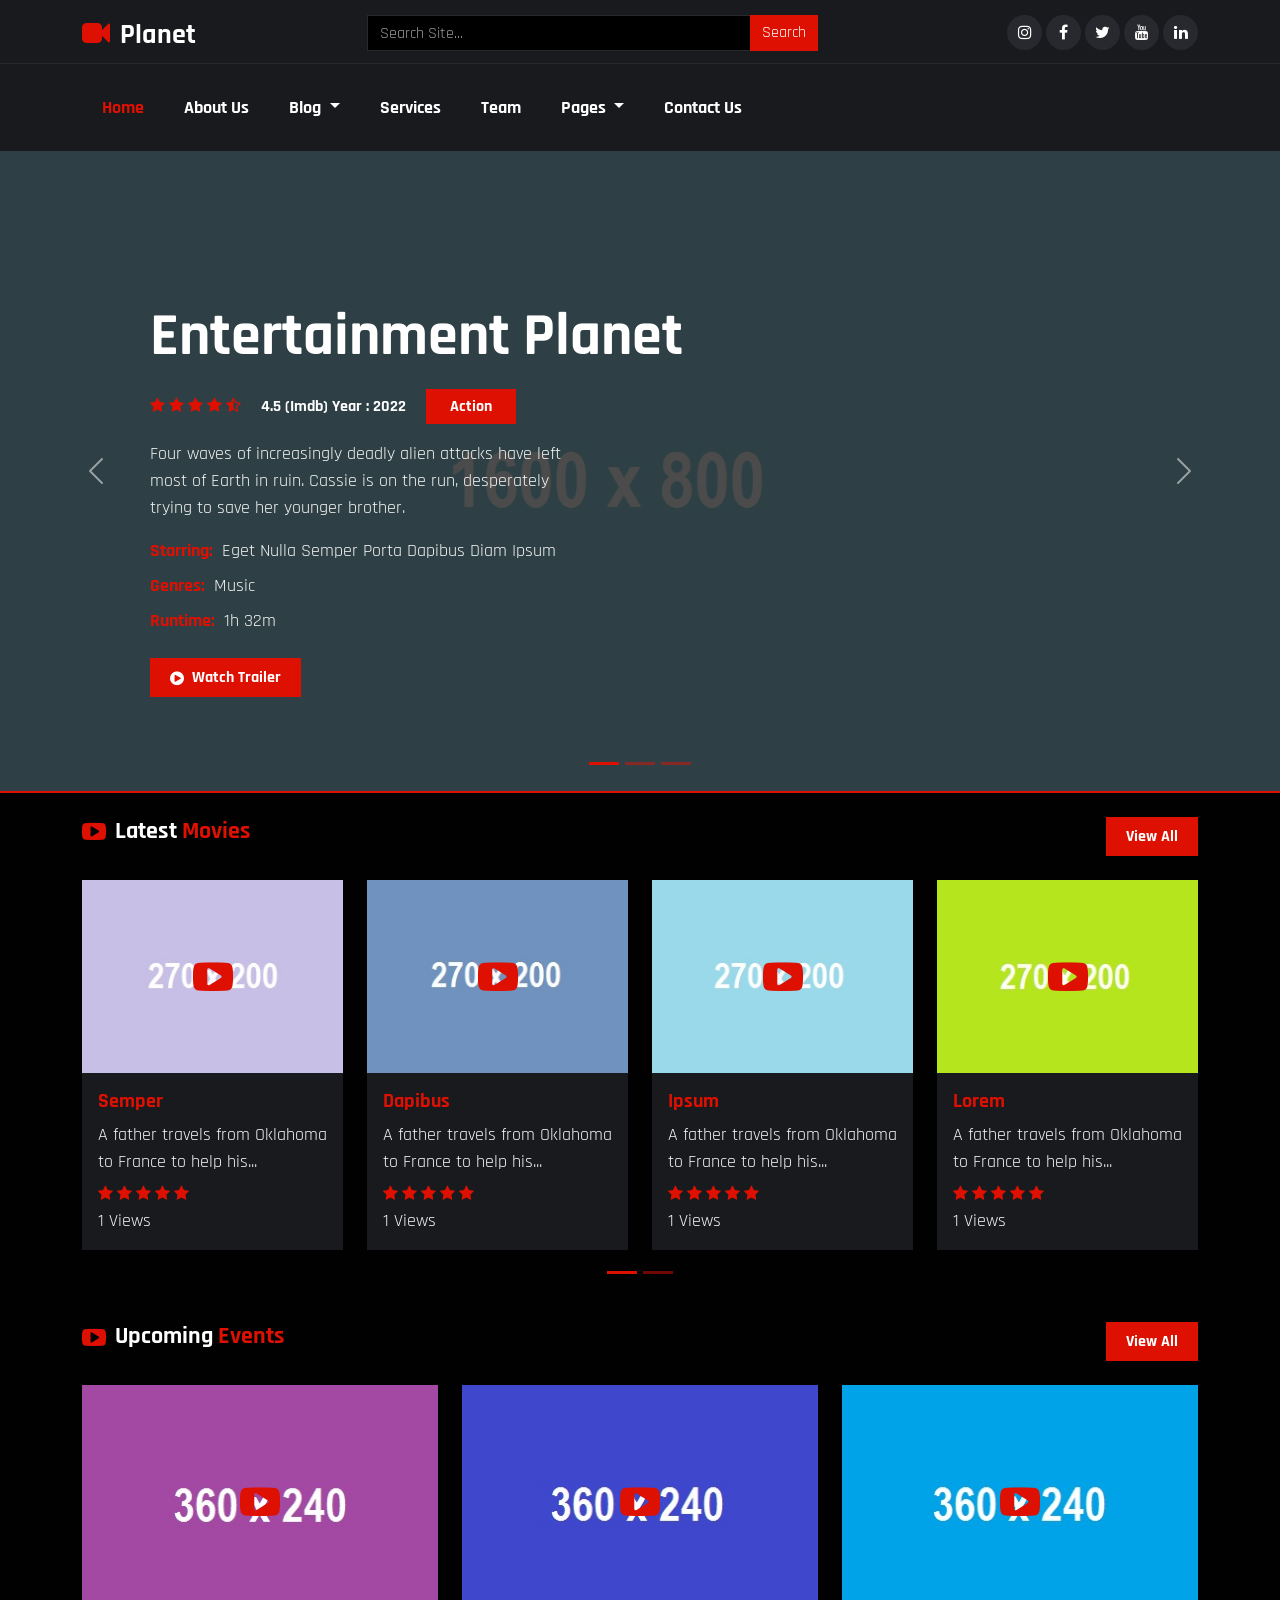
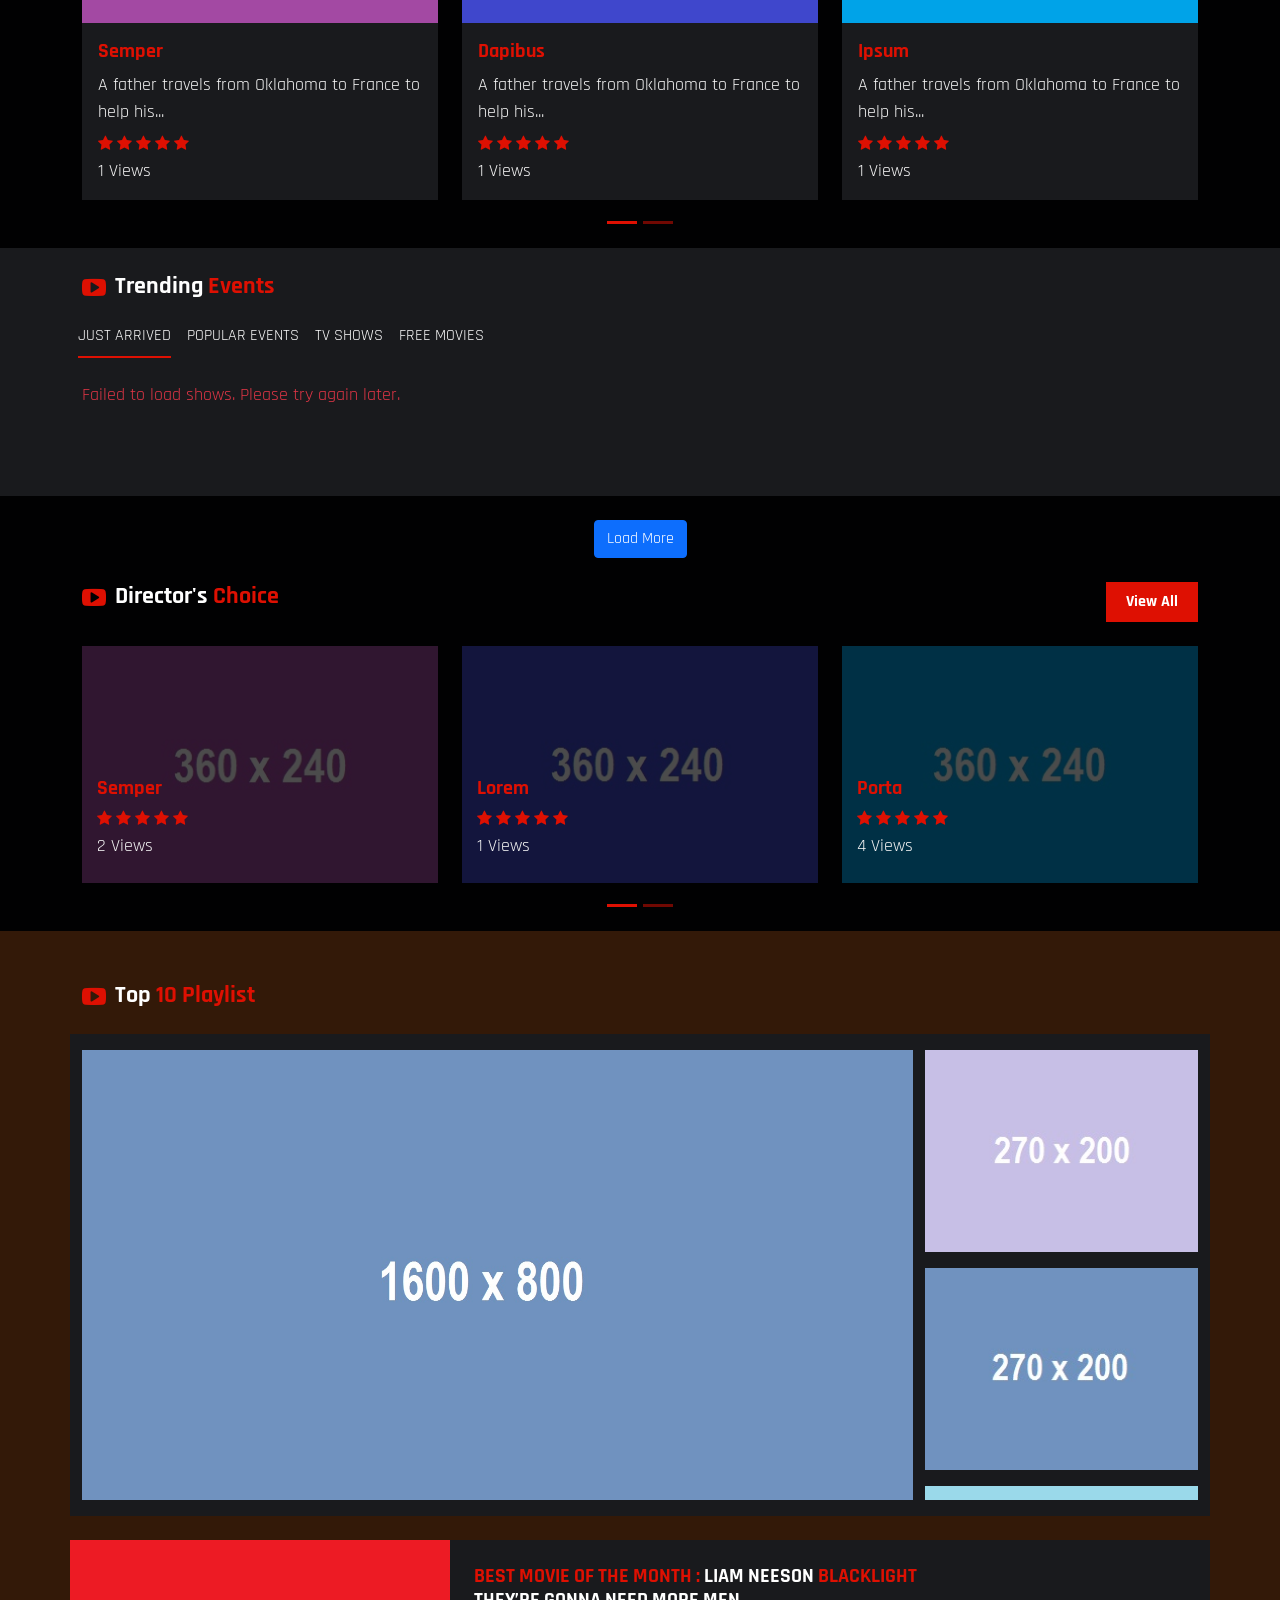
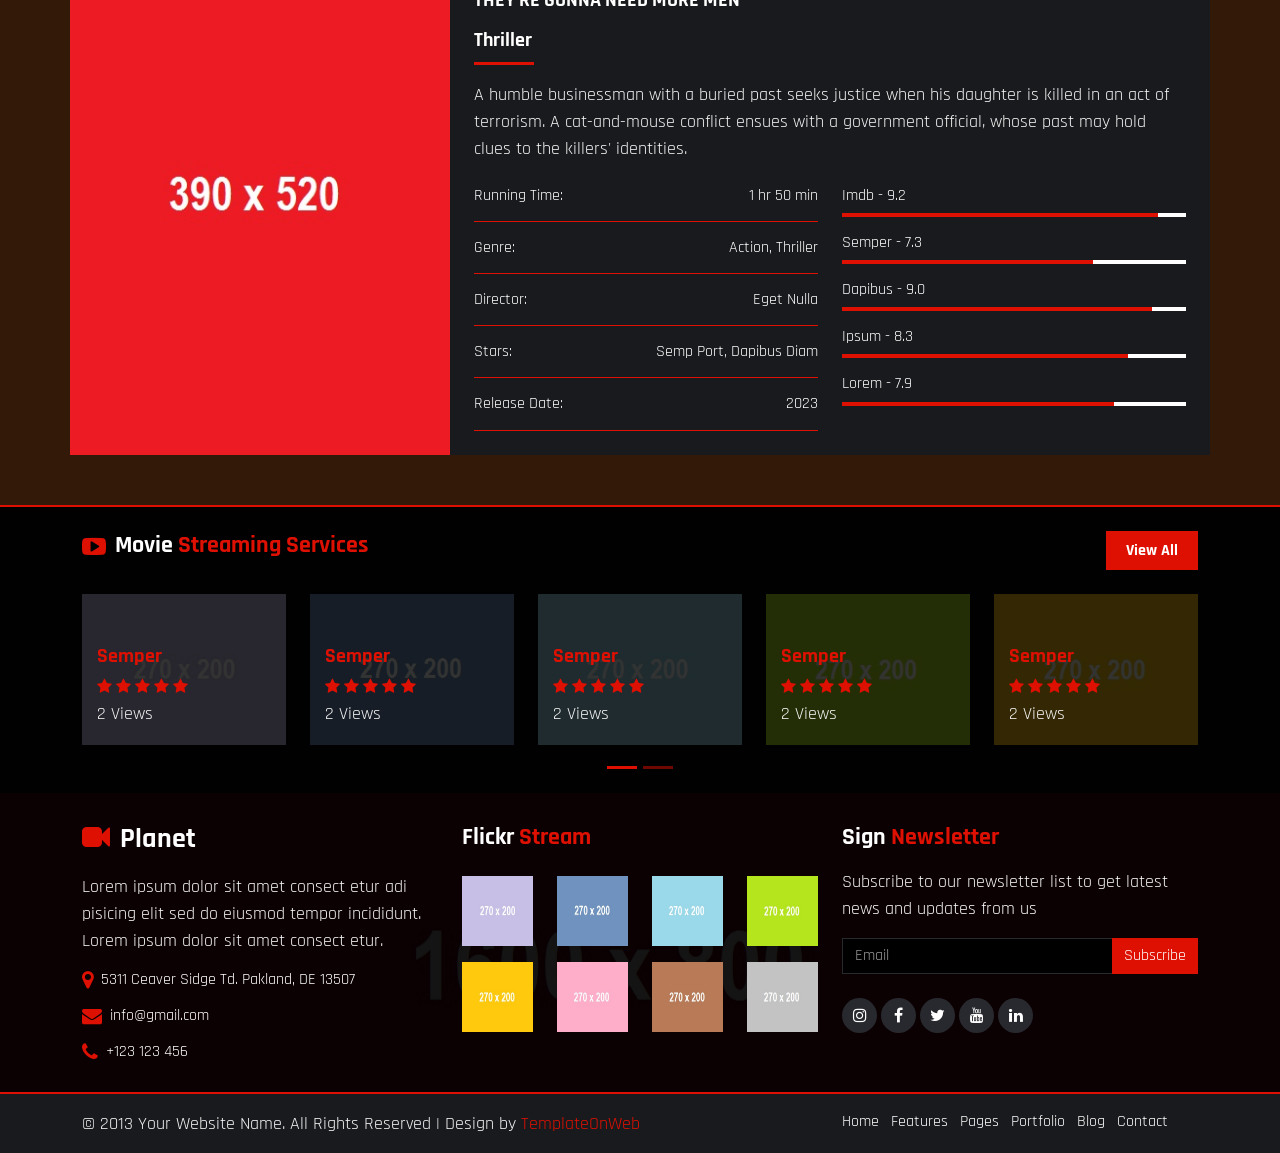
==== index.html @ 2b5faf91 "'Api'" ====
<!DOCTYPE html>
<html lang="en">
<head>
	<meta charset="utf-8">
	<meta http-equiv="X-UA-Compatible" content="IE=edge">
	<meta name="viewport" content="width=device-width, initial-scale=1">
	<title>Planet</title>
	<link href="css/bootstrap.min.css" rel="stylesheet" >
	<link href="css/font-awesome.min.css" rel="stylesheet" >
	<link href="css/global.css" rel="stylesheet">
	<link href="css/index.css" rel="stylesheet">
	<link href="https://fonts.googleapis.com/css2?family=Rajdhani&display=swap" rel="stylesheet">
	<script src="js/bootstrap.bundle.min.js"></script>

</head>
<body>

<section id="top">
<div class="container">
 <div class="row top_1">
  <div class="col-md-3">
   <div class="top_1l pt-1">
    <h3 class="mb-0"><a class="text-white" href="index.html"><i class="fa fa-video-camera col_red me-1"></i> Planet</a></h3>
   </div>
  </div>
  <div class="col-md-5">
   <div class="top_1m">
    <div class="input-group">
				<input type="text" class="form-control bg-black" placeholder="Search Site...">
				<span class="input-group-btn">
					<button class="btn btn text-white bg_red rounded-0 border-0" type="button">
						 Search</button>
				</span>
		</div>
   </div>
  </div>
  <div class="col-md-4">
   <div class="top_1r text-end">
     <ul class="social-network social-circle mb-0">
			<li><a href="#" class="icoRss" title="Rss"><i class="fa fa-instagram"></i></a></li>
			<li><a href="#" class="icoFacebook" title="Facebook"><i class="fa fa-facebook"></i></a></li>
			<li><a href="#" class="icoTwitter" title="Twitter"><i class="fa fa-twitter"></i></a></li>
			<li><a href="#" class="icoGoogle" title="Google +"><i class="fa fa-youtube"></i></a></li>
			<li><a href="#" class="icoLinkedin" title="Linkedin"><i class="fa fa-linkedin"></i></a></li>
		</ul>
   </div>
  </div>
 </div>
</div>
</section>

<section id="header">
<nav class="navbar navbar-expand-md navbar-light" id="navbar_sticky">
  <div class="container">
    <a class="navbar-brand text-white fw-bold" href="index.html"><i class="fa fa-video-camera col_red me-1"></i> Planet</a>
    <button class="navbar-toggler" type="button" data-bs-toggle="collapse" data-bs-target="#navbarSupportedContent" aria-controls="navbarSupportedContent" aria-expanded="false" aria-label="Toggle navigation">
      <span class="navbar-toggler-icon"></span>
    </button>
    <div class="collapse navbar-collapse" id="navbarSupportedContent">
      <ul class="navbar-nav mb-0">
        <li class="nav-item">
          <a class="nav-link active" aria-current="page" href="index.html">Home</a>
        </li>
		<li class="nav-item">
          <a class="nav-link" href="about.html">About Us</a>
        </li>
        <li class="nav-item dropdown">
          <a class="nav-link dropdown-toggle" href="#" id="navbarDropdown" role="button" data-bs-toggle="dropdown" aria-expanded="false">
            Blog
          </a>
          <ul class="dropdown-menu drop_1" aria-labelledby="navbarDropdown">
            <li><a class="dropdown-item" href="blog.html">Blog</a></li>
            <li><a class="dropdown-item border-0" href="blog_detail.html">Blog Detail</a></li>
          </ul>
        </li>
		<li class="nav-item">
          <a class="nav-link" href="services.html">Services</a>
        </li>
		<li class="nav-item">
          <a class="nav-link" href="team.html">Team</a>
        </li>
		<li class="nav-item dropdown">
          <a class="nav-link dropdown-toggle" href="#" id="navbarDropdown" role="button" data-bs-toggle="dropdown" aria-expanded="false">
            Pages
          </a>
          <ul class="dropdown-menu drop_1" aria-labelledby="navbarDropdown">
            <li><a class="dropdown-item" href="about.html">About Us</a></li>
            <li><a class="dropdown-item" href="services.html">Services</a></li>
			<li><a class="dropdown-item" href="team.html">Team</a></li>
            <li><a class="dropdown-item border-0" href="contact.html">Contact</a></li>
          </ul>
        </li>
		
		<li class="nav-item">
          <a class="nav-link" href="contact.html">Contact Us</a>
        </li>
      </ul>
    </div>
  </div>
</nav>
</section>

<section id="center" class="center_home">
 <div id="carouselExampleCaptions" class="carousel slide" data-bs-ride="carousel">
  <div class="carousel-indicators">
    <button type="button" data-bs-target="#carouselExampleCaptions" data-bs-slide-to="0" class="active" aria-label="Slide 1"></button>
    <button type="button" data-bs-target="#carouselExampleCaptions" data-bs-slide-to="1" aria-label="Slide 2" class="" aria-current="true"></button>
    <button type="button" data-bs-target="#carouselExampleCaptions" data-bs-slide-to="2" aria-label="Slide 3"></button>
  </div>
  <div class="carousel-inner">
    <div class="carousel-item active">
      <img src="img/1.jpg" class="d-block w-100" alt="...">
      <div class="carousel-caption d-md-block">
       <h1 class="font_60"> Entertainment Planet</h1>
	   <h6 class="mt-3">
	    <span class="col_red me-3">
		 <i class="fa fa-star"></i>
		 <i class="fa fa-star"></i>
		 <i class="fa fa-star"></i>
		 <i class="fa fa-star"></i>
		 <i class="fa fa-star-half-o"></i>
		</span>
		 4.5 (Imdb)      Year : 2022
		 <a class="bg_red p-2 pe-4 ps-4 ms-3 text-white d-inline-block" href="#">Action</a>
	   </h6>
	   <p class="mt-3">Four waves of increasingly deadly alien attacks have left most of Earth in ruin. Cassie is on the run, desperately trying to save her younger brother.</p>
	   <p class="mb-2"><span class="col_red me-1 fw-bold">Starring:</span> Eget Nulla Semper Porta Dapibus Diam Ipsum</p>
	   <p class="mb-2"><span class="col_red me-1 fw-bold">Genres:</span> Music</p>
	   <p><span class="col_red me-1 fw-bold">Runtime:</span> 1h 32m</p>	
	   <h6 class="mt-4"><a class="button" href="#"><i class="fa fa-play-circle align-middle me-1"></i> Watch Trailer</a></h6>
      </div>
    </div>
    <div class="carousel-item">
      <img src="img/2.jpg" class="d-block w-100" alt="...">
      <div class="carousel-caption d-md-block">
       <h1 class="font_60"> Lorem Semper Nulla</h1>
	   <h6 class="mt-3">
	    <span class="col_red me-3">
		 <i class="fa fa-star"></i>
		 <i class="fa fa-star"></i>
		 <i class="fa fa-star"></i>
		 <i class="fa fa-star"></i>
		 <i class="fa fa-star-half-o"></i>
		</span>
		 4.5 (Imdb)      Year : 2022
		 <a class="bg_red p-2 pe-4 ps-4 ms-3 text-white d-inline-block" href="#">Action</a>
	   </h6>
	   <p class="mt-3">Four waves of increasingly deadly alien attacks have left most of Earth in ruin. Cassie is on the run, desperately trying to save her younger brother.</p>
	   <p class="mb-2"><span class="col_red me-1 fw-bold">Starring:</span> Eget Nulla Semper Porta Dapibus Diam Ipsum</p>
	   <p class="mb-2"><span class="col_red me-1 fw-bold">Genres:</span> Music</p>
	   <p><span class="col_red me-1 fw-bold">Runtime:</span> 1h 32m</p>	
	   <h6 class="mt-4"><a class="button" href="#"><i class="fa fa-play-circle align-middle me-1"></i> Watch Trailer</a></h6>
      </div>
    </div>
    <div class="carousel-item">
      <img src="img/3.jpg" class="d-block w-100" alt="...">
      <div class="carousel-caption d-md-block">
       <h1 class="font_60"> Eget Diam Ipsum</h1>
	   <h6 class="mt-3">
	    <span class="col_red me-3">
		 <i class="fa fa-star"></i>
		 <i class="fa fa-star"></i>
		 <i class="fa fa-star"></i>
		 <i class="fa fa-star"></i>
		 <i class="fa fa-star-half-o"></i>
		</span>
		 4.5 (Imdb)      Year : 2022
		 <a class="bg_red p-2 pe-4 ps-4 ms-3 text-white d-inline-block" href="#">Action</a>
	   </h6>
	   <p class="mt-3">Four waves of increasingly deadly alien attacks have left most of Earth in ruin. Cassie is on the run, desperately trying to save her younger brother.</p>
	   <p class="mb-2"><span class="col_red me-1 fw-bold">Starring:</span> Eget Nulla Semper Porta Dapibus Diam Ipsum</p>
	   <p class="mb-2"><span class="col_red me-1 fw-bold">Genres:</span> Music</p>
	   <p><span class="col_red me-1 fw-bold">Runtime:</span> 1h 32m</p>	
	   <h6 class="mt-4 mb-0"><a class="button" href="#"><i class="fa fa-play-circle align-middle me-1"></i> Watch Trailer</a></h6>
      </div>
    </div>
  </div>
  <button class="carousel-control-prev" type="button" data-bs-target="#carouselExampleCaptions" data-bs-slide="prev">
    <span class="carousel-control-prev-icon" aria-hidden="true"></span>
    <span class="visually-hidden">Previous</span>
  </button>
  <button class="carousel-control-next" type="button" data-bs-target="#carouselExampleCaptions" data-bs-slide="next">
    <span class="carousel-control-next-icon" aria-hidden="true"></span>
    <span class="visually-hidden">Next</span>
  </button>
</div>
</section>

<section id="trend" class="pt-4 pb-5">
<div class="container">
 <div class="row trend_1">
  <div class="col-md-6 col-6">
   <div class="trend_1l">
    <h4 class="mb-0"><i class="fa fa-youtube-play align-middle col_red me-1"></i> Latest <span class="col_red">Movies</span></h4>
   </div>
  </div>
  <div class="col-md-6 col-6">
   <div class="trend_1r text-end">
     <h6 class="mb-0"><a class="button" href="#"> View All</a></h6>
   </div>
  </div>
 </div>
 <div class="row trend_2 mt-4">
   <div id="carouselExampleCaptions1" class="carousel slide" data-bs-ride="carousel">
  <div class="carousel-indicators">
    <button type="button" data-bs-target="#carouselExampleCaptions1" data-bs-slide-to="0" class="active" aria-label="Slide 1"></button>
    <button type="button" data-bs-target="#carouselExampleCaptions1" data-bs-slide-to="1" aria-label="Slide 2" class="" aria-current="true"></button>
  </div>
  <div class="carousel-inner">
    <div class="carousel-item active">
      <div class="trend_2i row">
	    <div class="col-md-3 col-6">
		  <div class="trend_2im clearfix position-relative">
		   <div class="trend_2im1 clearfix">
		     <div class="grid">
		  <figure class="effect-jazz mb-0">
			<a href="#"><img src="img/4.jpg" class="w-100" alt="img25"></a>
		  </figure>
	  </div>
		   </div>
		   <div class="trend_2im2 clearfix text-center position-absolute w-100 top-0">
		     <span class="fs-1"><a class="col_red" href="#"><i class="fa fa-youtube-play"></i></a></span>
		   </div>
		  </div>
		  <div class="trend_2ilast bg_grey p-3 clearfix">
		    <h5><a class="col_red" href="#">Semper</a></h5>
			<p class="mb-2">A father travels from Oklahoma to France to help his...</p>
			<span class="col_red">
		 <i class="fa fa-star"></i>
		 <i class="fa fa-star"></i>
		 <i class="fa fa-star"></i>
		 <i class="fa fa-star"></i>
		 <i class="fa fa-star"></i>
		</span>
		<p class="mb-0">1 Views</p>
		  </div>  
		</div>
		<div class="col-md-3 col-6">
		  <div class="trend_2im clearfix position-relative">
		   <div class="trend_2im1 clearfix">
		     <div class="grid">
		  <figure class="effect-jazz mb-0">
			<a href="#"><img src="img/5.jpg" class="w-100" alt="img25"></a>
		  </figure>
	  </div>
		   </div>
		   <div class="trend_2im2 clearfix text-center position-absolute w-100 top-0">
		     <span class="fs-1"><a class="col_red" href="#"><i class="fa fa-youtube-play"></i></a></span>
		   </div>
		  </div>
		  <div class="trend_2ilast bg_grey p-3 clearfix">
		    <h5><a class="col_red" href="#">Dapibus</a></h5>
			<p class="mb-2">A father travels from Oklahoma to France to help his...</p>
			<span class="col_red">
		 <i class="fa fa-star"></i>
		 <i class="fa fa-star"></i>
		 <i class="fa fa-star"></i>
		 <i class="fa fa-star"></i>
		 <i class="fa fa-star"></i>
		</span>
		<p class="mb-0">1 Views</p>
		  </div>  
		</div>
		<div class="col-md-3 col-6">
		  <div class="trend_2im clearfix position-relative">
		   <div class="trend_2im1 clearfix">
		     <div class="grid">
		  <figure class="effect-jazz mb-0">
			<a href="#"><img src="img/6.jpg" class="w-100" alt="img25"></a>
		  </figure>
	  </div>
		   </div>
		   <div class="trend_2im2 clearfix text-center position-absolute w-100 top-0">
		     <span class="fs-1"><a class="col_red" href="#"><i class="fa fa-youtube-play"></i></a></span>
		   </div>
		  </div>
		  <div class="trend_2ilast bg_grey p-3 clearfix">
		    <h5><a class="col_red" href="#">Ipsum</a></h5>
			<p class="mb-2">A father travels from Oklahoma to France to help his...</p>
			<span class="col_red">
		 <i class="fa fa-star"></i>
		 <i class="fa fa-star"></i>
		 <i class="fa fa-star"></i>
		 <i class="fa fa-star"></i>
		 <i class="fa fa-star"></i>
		</span>
		<p class="mb-0">1 Views</p>
		  </div>  
		</div>
		<div class="col-md-3 col-6">
		  <div class="trend_2im clearfix position-relative">
		   <div class="trend_2im1 clearfix">
		     <div class="grid">
		  <figure class="effect-jazz mb-0">
			<a href="#"><img src="img/7.jpg" class="w-100" alt="img25"></a>
		  </figure>
	  </div>
		   </div>
		   <div class="trend_2im2 clearfix text-center position-absolute w-100 top-0">
		     <span class="fs-1"><a class="col_red" href="#"><i class="fa fa-youtube-play"></i></a></span>
		   </div>
		  </div>
		  <div class="trend_2ilast bg_grey p-3 clearfix">
		    <h5><a class="col_red" href="#">Lorem</a></h5>
			<p class="mb-2">A father travels from Oklahoma to France to help his...</p>
			<span class="col_red">
		 <i class="fa fa-star"></i>
		 <i class="fa fa-star"></i>
		 <i class="fa fa-star"></i>
		 <i class="fa fa-star"></i>
		 <i class="fa fa-star"></i>
		</span>
		<p class="mb-0">1 Views</p>
		  </div>  
		</div>
	  </div>
    </div>
    <div class="carousel-item">
      <div class="trend_2i row">
	    <div class="col-md-3 col-6">
		  <div class="trend_2im clearfix position-relative">
		   <div class="trend_2im1 clearfix">
		     <div class="grid">
		  <figure class="effect-jazz mb-0">
			<a href="#"><img src="img/8.jpg" class="w-100" alt="img25"></a>
		  </figure>
	  </div>
		   </div>
		   <div class="trend_2im2 clearfix text-center position-absolute w-100 top-0">
		     <span class="fs-1"><a class="col_red" href="#"><i class="fa fa-youtube-play"></i></a></span>
		   </div>
		  </div>
		  <div class="trend_2ilast bg_grey p-3 clearfix">
		    <h5><a class="col_red" href="#">Semper</a></h5>
			<p class="mb-2">A father travels from Oklahoma to France to help his...</p>
			<span class="col_red">
		 <i class="fa fa-star"></i>
		 <i class="fa fa-star"></i>
		 <i class="fa fa-star"></i>
		 <i class="fa fa-star"></i>
		 <i class="fa fa-star"></i>
		</span>
		<p class="mb-0">1 Views</p>
		  </div>  
		</div>
		<div class="col-md-3 col-6">
		  <div class="trend_2im clearfix position-relative">
		   <div class="trend_2im1 clearfix">
		     <div class="grid">
		  <figure class="effect-jazz mb-0">
			<a href="#"><img src="img/9.jpg" class="w-100" alt="img25"></a>
		  </figure>
	  </div>
		   </div>
		   <div class="trend_2im2 clearfix text-center position-absolute w-100 top-0">
		     <span class="fs-1"><a class="col_red" href="#"><i class="fa fa-youtube-play"></i></a></span>
		   </div>
		  </div>
		  <div class="trend_2ilast bg_grey p-3 clearfix">
		    <h5><a class="col_red" href="#">Dapibus</a></h5>
			<p class="mb-2">A father travels from Oklahoma to France to help his...</p>
			<span class="col_red">
		 <i class="fa fa-star"></i>
		 <i class="fa fa-star"></i>
		 <i class="fa fa-star"></i>
		 <i class="fa fa-star"></i>
		 <i class="fa fa-star"></i>
		</span>
		<p class="mb-0">1 Views</p>
		  </div>  
		</div>
		<div class="col-md-3 col-6">
		  <div class="trend_2im clearfix position-relative">
		   <div class="trend_2im1 clearfix">
		     <div class="grid">
		  <figure class="effect-jazz mb-0">
			<a href="#"><img src="img/10.jpg" class="w-100" alt="img25"></a>
		  </figure>
	  </div>
		   </div>
		   <div class="trend_2im2 clearfix text-center position-absolute w-100 top-0">
		     <span class="fs-1"><a class="col_red" href="#"><i class="fa fa-youtube-play"></i></a></span>
		   </div>
		  </div>
		  <div class="trend_2ilast bg_grey p-3 clearfix">
		    <h5><a class="col_red" href="#">Ipsum</a></h5>
			<p class="mb-2">A father travels from Oklahoma to France to help his...</p>
			<span class="col_red">
		 <i class="fa fa-star"></i>
		 <i class="fa fa-star"></i>
		 <i class="fa fa-star"></i>
		 <i class="fa fa-star"></i>
		 <i class="fa fa-star"></i>
		</span>
		<p class="mb-0">1 Views</p>
		  </div>  
		</div>
		<div class="col-md-3 col-6">
		  <div class="trend_2im clearfix position-relative">
		   <div class="trend_2im1 clearfix">
		     <div class="grid">
		  <figure class="effect-jazz mb-0">
			<a href="#"><img src="img/11.jpg" class="w-100" alt="img25"></a>
		  </figure>
	  </div>
		   </div>
		   <div class="trend_2im2 clearfix text-center position-absolute w-100 top-0">
		     <span class="fs-1"><a class="col_red" href="#"><i class="fa fa-youtube-play"></i></a></span>
		   </div>
		  </div>
		  <div class="trend_2ilast bg_grey p-3 clearfix">
		    <h5><a class="col_red" href="#">Lorem</a></h5>
			<p class="mb-2">A father travels from Oklahoma to France to help his...</p>
			<span class="col_red">
		 <i class="fa fa-star"></i>
		 <i class="fa fa-star"></i>
		 <i class="fa fa-star"></i>
		 <i class="fa fa-star"></i>
		 <i class="fa fa-star"></i>
		</span>
		<p class="mb-0">1 Views</p>
		  </div>  
		</div>
	  </div>
    </div>
    
  </div>

</div>
 </div>
</div>
</section>

<section id="upcome" class="pt-4 pb-5">
<div class="container">
 <div class="row trend_1">
  <div class="col-md-6 col-6">
   <div class="trend_1l">
    <h4 class="mb-0"><i class="fa fa-youtube-play align-middle col_red me-1"></i> Upcoming <span class="col_red">Events</span></h4>
   </div>
  </div>
  <div class="col-md-6 col-6">
   <div class="trend_1r text-end">
     <h6 class="mb-0"><a class="button" href="#"> View All</a></h6>
   </div>
  </div>
 </div>
 <div class="row trend_2 mt-4">
   <div id="carouselExampleCaptions2" class="carousel slide" data-bs-ride="carousel">
  <div class="carousel-indicators">
    <button type="button" data-bs-target="#carouselExampleCaptions2" data-bs-slide-to="0" class="active" aria-label="Slide 1"></button>
    <button type="button" data-bs-target="#carouselExampleCaptions2" data-bs-slide-to="1" aria-label="Slide 2" class="" aria-current="true"></button>
  </div>
  <div class="carousel-inner">
    <div class="carousel-item active">
      <div class="trend_2i row">
	    <div class="col-md-4">
		  <div class="trend_2im clearfix position-relative">
		   <div class="trend_2im1 clearfix">
		     <div class="grid">
		  <figure class="effect-jazz mb-0">
			<a href="#"><img src="img/12.jpg" class="w-100" alt="img25"></a>
		  </figure>
	  </div>
		   </div>
		   <div class="trend_2im2 clearfix text-center position-absolute w-100 top-0">
		     <span class="fs-1"><a class="col_red" href="#"><i class="fa fa-youtube-play"></i></a></span>
		   </div>
		  </div>
		  <div class="trend_2ilast bg_grey p-3 clearfix">
		    <h5><a class="col_red" href="#">Semper</a></h5>
			<p class="mb-2">A father travels from Oklahoma to France to help his...</p>
			<span class="col_red">
		 <i class="fa fa-star"></i>
		 <i class="fa fa-star"></i>
		 <i class="fa fa-star"></i>
		 <i class="fa fa-star"></i>
		 <i class="fa fa-star"></i>
		</span>
		<p class="mb-0">1 Views</p>
		  </div>  
		</div>
		<div class="col-md-4">
		  <div class="trend_2im clearfix position-relative">
		   <div class="trend_2im1 clearfix">
		     <div class="grid">
		  <figure class="effect-jazz mb-0">
			<a href="#"><img src="img/13.jpg" class="w-100" alt="img25"></a>
		  </figure>
	  </div>
		   </div>
		   <div class="trend_2im2 clearfix text-center position-absolute w-100 top-0">
		     <span class="fs-1"><a class="col_red" href="#"><i class="fa fa-youtube-play"></i></a></span>
		   </div>
		  </div>
		  <div class="trend_2ilast bg_grey p-3 clearfix">
		    <h5><a class="col_red" href="#">Dapibus</a></h5>
			<p class="mb-2">A father travels from Oklahoma to France to help his...</p>
			<span class="col_red">
		 <i class="fa fa-star"></i>
		 <i class="fa fa-star"></i>
		 <i class="fa fa-star"></i>
		 <i class="fa fa-star"></i>
		 <i class="fa fa-star"></i>
		</span>
		<p class="mb-0">1 Views</p>
		  </div>  
		</div>
		<div class="col-md-4">
		  <div class="trend_2im clearfix position-relative">
		   <div class="trend_2im1 clearfix">
		     <div class="grid">
		  <figure class="effect-jazz mb-0">
			<a href="#"><img src="img/14.jpg" class="w-100" alt="img25"></a>
		  </figure>
	  </div>
		   </div>
		   <div class="trend_2im2 clearfix text-center position-absolute w-100 top-0">
		     <span class="fs-1"><a class="col_red" href="#"><i class="fa fa-youtube-play"></i></a></span>
		   </div>
		  </div>
		  <div class="trend_2ilast bg_grey p-3 clearfix">
		    <h5><a class="col_red" href="#">Ipsum</a></h5>
			<p class="mb-2">A father travels from Oklahoma to France to help his...</p>
			<span class="col_red">
		 <i class="fa fa-star"></i>
		 <i class="fa fa-star"></i>
		 <i class="fa fa-star"></i>
		 <i class="fa fa-star"></i>
		 <i class="fa fa-star"></i>
		</span>
		<p class="mb-0">1 Views</p>
		  </div>  
		</div>
		
	  </div>
    </div>
    <div class="carousel-item">
      <div class="trend_2i row">
	    
		<div class="col-md-4">
		  <div class="trend_2im clearfix position-relative">
		   <div class="trend_2im1 clearfix">
		     <div class="grid">
		  <figure class="effect-jazz mb-0">
			<a href="#"><img src="img/15.jpg" class="w-100" alt="img25"></a>
		  </figure>
	  </div>
		   </div>
		   <div class="trend_2im2 clearfix text-center position-absolute w-100 top-0">
		     <span class="fs-1"><a class="col_red" href="#"><i class="fa fa-youtube-play"></i></a></span>
		   </div>
		  </div>
		  <div class="trend_2ilast bg_grey p-3 clearfix">
		    <h5><a class="col_red" href="#">Dapibus</a></h5>
			<p class="mb-2">A father travels from Oklahoma to France to help his...</p>
			<span class="col_red">
		 <i class="fa fa-star"></i>
		 <i class="fa fa-star"></i>
		 <i class="fa fa-star"></i>
		 <i class="fa fa-star"></i>
		 <i class="fa fa-star"></i>
		</span>
		<p class="mb-0">1 Views</p>
		  </div>  
		</div>
		<div class="col-md-4">
		  <div class="trend_2im clearfix position-relative">
		   <div class="trend_2im1 clearfix">
		     <div class="grid">
		  <figure class="effect-jazz mb-0">
			<a href="#"><img src="img/16.jpg" class="w-100" alt="img25"></a>
		  </figure>
	  </div>
		   </div>
		   <div class="trend_2im2 clearfix text-center position-absolute w-100 top-0">
		     <span class="fs-1"><a class="col_red" href="#"><i class="fa fa-youtube-play"></i></a></span>
		   </div>
		  </div>
		  <div class="trend_2ilast bg_grey p-3 clearfix">
		    <h5><a class="col_red" href="#">Ipsum</a></h5>
			<p class="mb-2">A father travels from Oklahoma to France to help his...</p>
			<span class="col_red">
		 <i class="fa fa-star"></i>
		 <i class="fa fa-star"></i>
		 <i class="fa fa-star"></i>
		 <i class="fa fa-star"></i>
		 <i class="fa fa-star"></i>
		</span>
		<p class="mb-0">1 Views</p>
		  </div>  
		</div>
		<div class="col-md-4">
		  <div class="trend_2im clearfix position-relative">
		   <div class="trend_2im1 clearfix">
		     <div class="grid">
		  <figure class="effect-jazz mb-0">
			<a href="#"><img src="img/17.jpg" class="w-100" alt="img25"></a>
		  </figure>
	  </div>
		   </div>
		   <div class="trend_2im2 clearfix text-center position-absolute w-100 top-0">
		     <span class="fs-1"><a class="col_red" href="#"><i class="fa fa-youtube-play"></i></a></span>
		   </div>
		  </div>

		  <div class="trend_2ilast bg_grey p-3 clearfix">
		    <h5><a class="col_red" href="#">Lorem</a></h5>
			<p class="mb-2">A father travels from Oklahoma to France to help his...</p>
			<span class="col_red">
		 <i class="fa fa-star"></i>
		 <i class="fa fa-star"></i>
		 <i class="fa fa-star"></i>
		 <i class="fa fa-star"></i>
		 <i class="fa fa-star"></i>
		</span>
		<p class="mb-0">1 Views</p>
		  </div>  
		</div>
	  </div>
    </div>
    
  </div>

</div>
 </div>
</div>
</section>

<section id="popular" class="pt-4 pb-5 bg_grey">
<div class="container">
 <div class="row trend_1">
  <div class="col-md-12">
   <div class="trend_1l">
    <h4 class="mb-0"><i class="fa fa-youtube-play align-middle col_red me-1"></i> Trending <span class="col_red">Events</span></h4>
   </div>
  </div>
 </div>
 <div class="row popular_1 mt-4">
   <ul class="nav nav-tabs  border-0 mb-0">
    <li class="nav-item">
        <a href="#home" data-bs-toggle="tab" aria-expanded="false" class="nav-link active">
            <span class="d-md-block">JUST ARRIVED</span>
        </a>
    </li>
    <li class="nav-item">
        <a href="#profile" data-bs-toggle="tab" aria-expanded="true" class="nav-link">
            <span class="d-md-block">POPULAR EVENTS</span>
        </a>
    </li>
    <li class="nav-item">
        <a href="#settings" data-bs-toggle="tab" aria-expanded="false" class="nav-link">
            <span class="d-md-block">TV SHOWS</span>
        </a>
    </li>
	<li class="nav-item">
        <a href="#settings_o" data-bs-toggle="tab" aria-expanded="false" class="nav-link">
            <span class="d-md-block">FREE MOVIES</span>
        </a>
    </li>
	
</ul>
 </div>
 <div class="popular_2 row mt-4">
   <div class="tab-content">
    <div class="tab-pane active" id="home">
       <div id="tvshows-container" class="popular_2i row">
	   <div class="col-md-6">
	    <div class="popular_2i1 row">
		 <div class="col-md-4 col-4">
		  <div class="popular_2i1lm position-relative clearfix">
		   <div class="popular_2i1lm1 clearfix">
		      <div class="grid">
		  <figure class="effect-jazz mb-0">
			<a href="#"><img src="img/18.jpg" class="w-100" alt="img25"></a>
		  </figure>
	  </div>
		   </div>
		   <div class="popular_2i1lm2 position-absolute top-0 w-100 text-center clearfix">
		    <ul>
			 <li class="d-inline-block"><a href="#"><i class="fa fa-link col_red"></i></a></li>
			 <li class="d-inline-block"><a href="#"><i class="fa fa-search col_red"></i></a></li>
			</ul>
		   </div>
		  </div>
		 </div>
		 
		</div>
	   </div>
	   <div class="col-md-6">
	    <div class="popular_2i1 row">
		 <div class="col-md-4 col-4">
		  <div class="popular_2i1lm position-relative clearfix">
		   <div class="popular_2i1lm1 clearfix">
		      <div class="grid">
		  
	  </div>
		   </div>
		   <div class="popular_2i1lm2 position-absolute top-0 w-100 text-center clearfix">
		    <ul>
			 <li class="d-inline-block"><a href="#"><i class="fa fa-link col_red"></i></a></li>
			 <li class="d-inline-block"><a href="#"><i class="fa fa-search col_red"></i></a></li>
			</ul>
		   </div>
		  </div>
		 </div>
		 
		</div>
	   </div>
	  </div>
	  <div class="popular_2i row mt-4">
	   <div class="col-md-6">
	    <div class="popular_2i1 row">
		 <div class="col-md-4 col-4">
		  <div class="popular_2i1lm position-relative clearfix">
		   <div class="popular_2i1lm1 clearfix">
		      <div class="grid">
		  
	  </div>
		   </div>
		   <div class="popular_2i1lm2 position-absolute top-0 w-100 text-center clearfix">
		    <ul>
			 <li class="d-inline-block"><a href="#"><i class="fa fa-link col_red"></i></a></li>
			 <li class="d-inline-block"><a href="#"><i class="fa fa-search col_red"></i></a></li>
			</ul>
		   </div>
		  </div>
		 </div>
		
		</div>
	   </div>
	   <div class="col-md-6">
	    <div class="popular_2i1 row">
		 <div class="col-md-4 col-4">
		  <div class="popular_2i1lm position-relative clearfix">
		   <div class="popular_2i1lm1 clearfix">
		      <div class="grid">
		
	  </div>
		   </div>
		  
		  </div>
		 </div>
		
		</div>
	   </div>
	  </div>
    </div>
    <div class="tab-pane" id="profile">
       <div class="popular_2i row">
	   <div class="col-md-6">
	    <div class="popular_2i1 row">
		 <div class="col-md-4 col-4">
		  <div class="popular_2i1lm position-relative clearfix">
		   <div class="popular_2i1lm1 clearfix">
		      <div class="grid">
		  <figure class="effect-jazz mb-0">
			<a href="#"><img src="img/22.jpg" class="w-100" alt="img25"></a>
		  </figure>
	  </div>
		   </div>
		   <div class="popular_2i1lm2 position-absolute top-0 w-100 text-center clearfix">
		    <ul>
			 <li class="d-inline-block"><a href="#"><i class="fa fa-link col_red"></i></a></li>
			 <li class="d-inline-block"><a href="#"><i class="fa fa-search col_red"></i></a></li>
			</ul>
		   </div>
		  </div>
		 </div>
		 <div class="col-md-8 col-8">
		  <div class="popular_2i1r">
		   <h5><a class="col_red" href="#">Semp Porta</a></h5>
		   <h6>Action, Thriller</h6>
		   <h6> Imdb 8.2  <span class="ms-2"><i class="fa fa-star col_red me-1"></i></span> Year : 2022 <span class="ms-2">Runtime: 1h 49m</span></h6>
		   <p>Four waves of increasingly deadly alien attacks have left most of  ruin. Cassie is on the run, desperately trying to save her younger brother.</p>
		   <h6 class="mb-0"><a class="button" href="#"> More Info - Trailer</a></h6>
		  </div>
		 </div>
		</div>
	   </div>
	   <div class="col-md-6">
	    <div class="popular_2i1 row">
		 <div class="col-md-4 col-4">
		  <div class="popular_2i1lm position-relative clearfix">
		   <div class="popular_2i1lm1 clearfix">
		      <div class="grid">
		  <figure class="effect-jazz mb-0">
			<a href="#"><img src="img/23.jpg" class="w-100" alt="img25"></a>
		  </figure>
	  </div>
		   </div>
		   <div class="popular_2i1lm2 position-absolute top-0 w-100 text-center clearfix">
		    <ul>
			 <li class="d-inline-block"><a href="#"><i class="fa fa-link col_red"></i></a></li>
			 <li class="d-inline-block"><a href="#"><i class="fa fa-search col_red"></i></a></li>
			</ul>
		   </div>
		  </div>
		 </div>
		 <div class="col-md-8 col-8">
		  <div class="popular_2i1r">
		   <h5><a class="col_red" href="#">Eget Diam</a></h5>
		   <h6>Action, Thriller</h6>
		   <h6> Imdb 8.3  <span class="ms-2"><i class="fa fa-star col_red me-1"></i></span> Year : 2022 <span class="ms-2">Runtime: 2h 29m</span></h6>
		   <p>Four waves of increasingly deadly alien attacks have left most of  ruin. Cassie is on the run, desperately trying to save her younger brother.</p>
		   <h6 class="mb-0"><a class="button" href="#"> More Info - Trailer</a></h6>
		  </div>
		 </div>
		</div>
	   </div>
	  </div>
	  <div class="popular_2i row mt-4">
	   <div class="col-md-6">
	    <div class="popular_2i1 row">
		 <div class="col-md-4 col-4">
		  <div class="popular_2i1lm position-relative clearfix">
		   <div class="popular_2i1lm1 clearfix">
		      <div class="grid">
		  <figure class="effect-jazz mb-0">
			<a href="#"><img src="img/24.jpg" class="w-100" alt="img25"></a>
		  </figure>
	  </div>
		   </div>
		   <div class="popular_2i1lm2 position-absolute top-0 w-100 text-center clearfix">
		    <ul>
			 <li class="d-inline-block"><a href="#"><i class="fa fa-link col_red"></i></a></li>
			 <li class="d-inline-block"><a href="#"><i class="fa fa-search col_red"></i></a></li>
			</ul>
		   </div>
		  </div>
		 </div>
		
		</div>
	   </div>
	   <div class="col-md-6">
	    <div class="popular_2i1 row">
		 <div class="col-md-4 col-4">
		  <div class="popular_2i1lm position-relative clearfix">
		   <div class="popular_2i1lm1 clearfix">
		      <div class="grid">
		  <figure class="effect-jazz mb-0">
			<a href="#"><img src="img/25.jpg" class="w-100" alt="img25"></a>
		  </figure>
	  </div>
		   </div>
		   <div class="popular_2i1lm2 position-absolute top-0 w-100 text-center clearfix">
		    <ul>
			 <li class="d-inline-block"><a href="#"><i class="fa fa-link col_red"></i></a></li>
			 <li class="d-inline-block"><a href="#"><i class="fa fa-search col_red"></i></a></li>
			</ul>
		   </div>
		  </div>
		 </div>
		
		</div>
	   </div>
	  </div>
    </div>
    <div class="tab-pane" id="settings">
       <div class="popular_2i row">
	   <div class="col-md-6">
	    <div class="popular_2i1 row">
		 <div class="col-md-4 col-4">
		  <div class="popular_2i1lm position-relative clearfix">
		   <div class="popular_2i1lm1 clearfix">
		      <div class="grid">
		  <figure class="effect-jazz mb-0">
			<a href="#"><img src="img/26.jpg" class="w-100" alt="img25"></a>
		  </figure>
	  </div>
		   </div>
		   <div class="popular_2i1lm2 position-absolute top-0 w-100 text-center clearfix">
		    <ul>
			 <li class="d-inline-block"><a href="#"><i class="fa fa-link col_red"></i></a></li>
			 <li class="d-inline-block"><a href="#"><i class="fa fa-search col_red"></i></a></li>
			</ul>
		   </div>
		  </div>
		 </div>
		 
		</div>
	   </div>
	   <div class="col-md-6">
	    <div class="popular_2i1 row">
		 <div class="col-md-4 col-4">
		  <div class="popular_2i1lm position-relative clearfix">
		   <div class="popular_2i1lm1 clearfix">
		      <div class="grid">
		  <figure class="effect-jazz mb-0">
			<a href="#"><img src="img/27.jpg" class="w-100" alt="img25"></a>
		  </figure>
	  </div>
		   </div>
		   <div class="popular_2i1lm2 position-absolute top-0 w-100 text-center clearfix">
		    <ul>
			 <li class="d-inline-block"><a href="#"><i class="fa fa-link col_red"></i></a></li>
			 <li class="d-inline-block"><a href="#"><i class="fa fa-search col_red"></i></a></li>
			</ul>
		   </div>
		  </div>
		 </div>
		
		</div>
	   </div>
	  </div>
	  <div class="popular_2i row mt-4">
	   <div class="col-md-6">
	    <div class="popular_2i1 row">
		 <div class="col-md-4 col-4">
		  <div class="popular_2i1lm position-relative clearfix">
		   <div class="popular_2i1lm1 clearfix">
		      <div class="grid">
		  <figure class="effect-jazz mb-0">
			<a href="#"><img src="img/28.jpg" class="w-100" alt="img25"></a>
		  </figure>
	  </div>
		   </div>
		   <div class="popular_2i1lm2 position-absolute top-0 w-100 text-center clearfix">
		    <ul>
			 <li class="d-inline-block"><a href="#"><i class="fa fa-link col_red"></i></a></li>
			 <li class="d-inline-block"><a href="#"><i class="fa fa-search col_red"></i></a></li>
			</ul>
		   </div>
		  </div>
		 </div>
		
		</div>
	   </div>
	   <div class="col-md-6">
	    <div class="popular_2i1 row">
		 <div class="col-md-4 col-4">
		  <div class="popular_2i1lm position-relative clearfix">
		   <div class="popular_2i1lm1 clearfix">
		      <div class="grid">
		  <figure class="effect-jazz mb-0">
			<a href="#"><img src="img/29.jpg" class="w-100" alt="img25"></a>
		  </figure>
	  </div>
		   </div>
		   <div class="popular_2i1lm2 position-absolute top-0 w-100 text-center clearfix">
		    <ul>
			 <li class="d-inline-block"><a href="#"><i class="fa fa-link col_red"></i></a></li>
			 <li class="d-inline-block"><a href="#"><i class="fa fa-search col_red"></i></a></li>
			</ul>
		   </div>
		  </div>
		 </div>
		
		</div>
	   </div>
	  </div>
    </div>
	
	<div class="tab-pane" id="settings_o">
	    <div class="popular_2i row">
	   <div class="col-md-6">
	    <div class="popular_2i1 row">
		 <div class="col-md-4 col-4">
		  <div class="popular_2i1lm position-relative clearfix">
		   <div class="popular_2i1lm1 clearfix">
		      <div class="grid">
		  <figure class="effect-jazz mb-0">
			<a href="#"><img src="img/18.jpg" class="w-100" alt="img25"></a>
		  </figure>
	  </div>
		   </div>
		   <div class="popular_2i1lm2 position-absolute top-0 w-100 text-center clearfix">
		    <ul>
			 <li class="d-inline-block"><a href="#"><i class="fa fa-link col_red"></i></a></li>
			 <li class="d-inline-block"><a href="#"><i class="fa fa-search col_red"></i></a></li>
			</ul>
		   </div>
		  </div>
		 </div>
		 <div class="col-md-8 col-8">
		  <div class="popular_2i1r">
		   <h5><a class="col_red" href="#">Semp Porta</a></h5>
		   <h6>Action, Thriller</h6>
		   <h6> Imdb 8.2  <span class="ms-2"><i class="fa fa-star col_red me-1"></i></span> Year : 2022 <span class="ms-2">Runtime: 1h 49m</span></h6>
		   <p>Four waves of increasingly deadly alien attacks have left most of  ruin. Cassie is on the run, desperately trying to save her younger brother.</p>
		   <h6 class="mb-0"><a class="button" href="#"> More Info - Trailer</a></h6>
		  </div>
		 </div>
		</div>
	   </div>
	   <div class="col-md-6">
	    <div class="popular_2i1 row">
		 <div class="col-md-4 col-4">
		  <div class="popular_2i1lm position-relative clearfix">
		   <div class="popular_2i1lm1 clearfix">
		      <div class="grid">
		  <figure class="effect-jazz mb-0">
			<a href="#"><img src="img/19.jpg" class="w-100" alt="img25"></a>
		  </figure>
	  </div>
		   </div>
		   <div class="popular_2i1lm2 position-absolute top-0 w-100 text-center clearfix">
		    <ul>
			 <li class="d-inline-block"><a href="#"><i class="fa fa-link col_red"></i></a></li>
			 <li class="d-inline-block"><a href="#"><i class="fa fa-search col_red"></i></a></li>
			</ul>
		   </div>
		  </div>
		 </div>
		
		</div>
	   </div>
	  </div>
	  <div class="popular_2i row mt-4">
	   <div class="col-md-6">
	    <div class="popular_2i1 row">
		 <div class="col-md-4 col-4">
		  <div class="popular_2i1lm position-relative clearfix">
		   <div class="popular_2i1lm1 clearfix">
		      <div class="grid">
		  <figure class="effect-jazz mb-0">
			<a href="#"><img src="img/20.jpg" class="w-100" alt="img25"></a>
		  </figure>
	  </div>
		   </div>
		   <div class="popular_2i1lm2 position-absolute top-0 w-100 text-center clearfix">
		    <ul>
			 <li class="d-inline-block"><a href="#"><i class="fa fa-link col_red"></i></a></li>
			 <li class="d-inline-block"><a href="#"><i class="fa fa-search col_red"></i></a></li>
			</ul>
		   </div>
		  </div>
		 </div>
		
	   <div class="col-md-6">
	    <div class="popular_2i1 row">
		 <div class="col-md-4 col-4">
		  <div class="popular_2i1lm position-relative clearfix">
		   <div class="popular_2i1lm1 clearfix">
		      <div class="grid">
		  <figure class="effect-jazz mb-0">
			<a href="#"><img src="img/21.jpg" class="w-100" alt="img25"></a>
		  </figure>
	  </div>
		   </div>
		   <div class="popular_2i1lm2 position-absolute top-0 w-100 text-center clearfix">
		    <ul>
			 <li class="d-inline-block"><a href="#"><i class="fa fa-link col_red"></i></a></li>
			 <li class="d-inline-block"><a href="#"><i class="fa fa-search col_red"></i></a></li>
			</ul>
		   </div>
		  </div>
		 </div>
		
		 </div>
		</div>
	   </div>
	  </div>
    </div>
	
</div>
 </div>
</div>
</section>
<div id="tvshows-container" class="row"></div>
<div class="text-center mt-4">
  <button id="loadMoreBtn" class="btn btn-primary">Load More</button>
</div>
<section id="choice" class="pt-4 pb-5">
<div class="container">
 <div class="row trend_1">
  <div class="col-md-6 col-6">
   <div class="trend_1l">
    <h4 class="mb-0"><i class="fa fa-youtube-play align-middle col_red me-1"></i> Director's  <span class="col_red">Choice</span></h4>
   </div>
  </div>
  <div class="col-md-6 col-6">
   <div class="trend_1r text-end">
     <h6 class="mb-0"><a class="button" href="#"> View All</a></h6>
   </div>
  </div>
 </div>
 <div class="row trend_2 mt-4">
   <div id="carouselExampleCaptions3" class="carousel slide" data-bs-ride="carousel">
  <div class="carousel-indicators">
    <button type="button" data-bs-target="#carouselExampleCaptions3" data-bs-slide-to="0" class="active" aria-label="Slide 1"></button>
    <button type="button" data-bs-target="#carouselExampleCaptions3" data-bs-slide-to="1" aria-label="Slide 2" class="" aria-current="true"></button>
  </div>
  <div class="carousel-inner">
    <div class="carousel-item active">
      <div class="trend_2i row">
	    <div class="col-md-4">
		  <div class="trend_2im clearfix position-relative">
		   <div class="trend_2im1 clearfix">
		     <div class="grid">
		  <figure class="effect-jazz mb-0">
			<a href="#"><img src="img/12.jpg" class="w-100" alt="img25"></a>
		  </figure>
	  </div>

		   </div>
		   <div class="trend_2im2 clearfix  position-absolute w-100 top-0">
		     <h5><a class="col_red" href="#">Semper</a></h5>
			<span class="col_red">
		 <i class="fa fa-star"></i>
		 <i class="fa fa-star"></i>
		 <i class="fa fa-star"></i>
		 <i class="fa fa-star"></i>
		 <i class="fa fa-star"></i>
		</span>
		<p class="mb-0">2 Views</p>
		   </div>
		  </div>
		    
		</div>
		<div class="col-md-4">
		  <div class="trend_2im clearfix position-relative">
		   <div class="trend_2im1 clearfix">
		     <div class="grid">
		  <figure class="effect-jazz mb-0">
			<a href="#"><img src="img/13.jpg" class="w-100" alt="img25"></a>
		  </figure>
	  </div>
		   </div>
		   <div class="trend_2im2 clearfix  position-absolute w-100 top-0">
		     <h5><a class="col_red" href="#">Lorem</a></h5>
			<span class="col_red">
		 <i class="fa fa-star"></i>
		 <i class="fa fa-star"></i>
		 <i class="fa fa-star"></i>
		 <i class="fa fa-star"></i>
		 <i class="fa fa-star"></i>
		</span>
		<p class="mb-0">1 Views</p>
		   </div>
		  </div>
		    
		</div>
		<div class="col-md-4">
		  <div class="trend_2im clearfix position-relative">
		   <div class="trend_2im1 clearfix">
		     <div class="grid">
		  <figure class="effect-jazz mb-0">
			<a href="#"><img src="img/14.jpg" class="w-100" alt="img25"></a>
		  </figure>
	  </div>
		   </div>
		   <div class="trend_2im2 clearfix  position-absolute w-100 top-0">
		     <h5><a class="col_red" href="#">Porta</a></h5>
			<span class="col_red">
		 <i class="fa fa-star"></i>
		 <i class="fa fa-star"></i>
		 <i class="fa fa-star"></i>
		 <i class="fa fa-star"></i>
		 <i class="fa fa-star"></i>
		</span>
		<p class="mb-0">4 Views</p>
		   </div>
		  </div>
		    
		</div>
		
	  </div>
    </div>
    <div class="carousel-item">
      <div class="trend_2i row">
	    
		<div class="col-md-4">
		  <div class="trend_2im clearfix position-relative">
		   <div class="trend_2im1 clearfix">
		     <div class="grid">
		  <figure class="effect-jazz mb-0">
			<a href="#"><img src="img/15.jpg" class="w-100" alt="img25"></a>
		  </figure>
	  </div>
		   </div>
		   <div class="trend_2im2 clearfix  position-absolute w-100 top-0">
		     <h5><a class="col_red" href="#">Porta</a></h5>
			<span class="col_red">
		 <i class="fa fa-star"></i>
		 <i class="fa fa-star"></i>
		 <i class="fa fa-star"></i>
		 <i class="fa fa-star"></i>
		 <i class="fa fa-star"></i>
		</span>
		<p class="mb-0">4 Views</p>
		   </div>
		  </div>
		    
		</div>
		<div class="col-md-4">
		  <div class="trend_2im clearfix position-relative">
		   <div class="trend_2im1 clearfix">
		     <div class="grid">
		  <figure class="effect-jazz mb-0">
			<a href="#"><img src="img/16.jpg" class="w-100" alt="img25"></a>
		  </figure>
	  </div>
		   </div>
		   <div class="trend_2im2 clearfix  position-absolute w-100 top-0">
		     <h5><a class="col_red" href="#">Dapibus</a></h5>
			<span class="col_red">
		 <i class="fa fa-star"></i>
		 <i class="fa fa-star"></i>
		 <i class="fa fa-star"></i>
		 <i class="fa fa-star"></i>
		 <i class="fa fa-star"></i>
		</span>
		<p class="mb-0">6 Views</p>
		   </div>
		  </div>
		    
		</div>
		<div class="col-md-4">
		  <div class="trend_2im clearfix position-relative">
		   <div class="trend_2im1 clearfix">
		     <div class="grid">
		  <figure class="effect-jazz mb-0">
			<a href="#"><img src="img/17.jpg" class="w-100" alt="img25"></a>
		  </figure>
	  </div>
		   </div>
		   <div class="trend_2im2 clearfix  position-absolute w-100 top-0">
		     <h5><a class="col_red" href="#">Nulla</a></h5>
			<span class="col_red">
		 <i class="fa fa-star"></i>
		 <i class="fa fa-star"></i>
		 <i class="fa fa-star"></i>
		 <i class="fa fa-star"></i>
		 <i class="fa fa-star"></i>
		</span>
		<p class="mb-0">5 Views</p>
		   </div>
		  </div>

		    
		</div>
	  </div>
    </div>
    
  </div>

</div>
 </div>
</div>
</section>

<section id="play">
<div class="play_m clearfix">
 <div class="container">
 <div class="row trend_1">
  <div class="col-md-12">
   <div class="trend_1l">
    <h4 class="mb-0"><i class="fa fa-youtube-play align-middle col_red me-1"></i> Top   <span class="col_red">10 Playlist</span></h4>
   </div>
  </div>
 </div>
 <div class="play1 row mt-4 bg_grey pt-3 pb-3">
  <div class="col-md-9">
   <div class="play1l">
     <div class="grid clearfix">
				  <figure class="effect-jazz mb-0">
					<a href="#"><img src="img/2.jpg" class="w-100" height="450" alt="abc"></a>
				  </figure>
			  </div>
   </div>
  </div>
  <div class="col-md-3 ps-0">
   <div class="play1r">
     <div class="play1ri">
	  <div class="grid clearfix">
				  <figure class="effect-jazz mb-0">
					<a href="#"><img src="img/4.jpg" class="w-100"  alt="abc"></a>
				  </figure>
			  </div>
	 </div>
	 <div class="play1ri mt-3">
	  <div class="grid clearfix">
				  <figure class="effect-jazz mb-0">
					<a href="#"><img src="img/5.jpg" class="w-100"  alt="abc"></a>
				  </figure>
			  </div>
	 </div>
	 <div class="play1ri mt-3">
	  <div class="grid clearfix">
				  <figure class="effect-jazz mb-0">
					<a href="#"><img src="img/6.jpg" class="w-100"  alt="abc"></a>
				  </figure>
			  </div>
	 </div>
	 <div class="play1ri mt-3">
	  <div class="grid clearfix">
				  <figure class="effect-jazz mb-0">
					<a href="#"><img src="img/7.jpg" class="w-100"  alt="abc"></a>
				  </figure>
			  </div>
	 </div>
	 <div class="play1ri mt-3">
	  <div class="grid clearfix">
				  <figure class="effect-jazz mb-0">
					<a href="#"><img src="img/8.jpg" class="w-100"  alt="abc"></a>
				  </figure>
			  </div>
	 </div>
	 <div class="play1ri mt-3">
	  <div class="grid clearfix">
				  <figure class="effect-jazz mb-0">
					<a href="#"><img src="img/9.jpg" class="w-100"  alt="abc"></a>
				  </figure>
			  </div>
	 </div>
   </div>
  </div>
 </div>
 <div class="play2 row mt-4">
  <div class="col-md-4 p-0">
   <div class="play2l">
     <div class="grid clearfix">
				  <figure class="effect-jazz mb-0">
					<a href="#"><img src="img/31.jpg" height="515" class="w-100"  alt="abc"></a>
				  </figure>
			  </div>
   </div>
  </div>


  <div class="col-md-8 p-0">
   <div class="play2r  bg_grey p-4">
	   <h5><span class="col_red">BEST MOVIE OF THE MONTH :</span> LIAM NEESON <span class="col_red">BLACKLIGHT</span><br>
THEY’RE GONNA NEED MORE MEN</h5>
      <h5 class="mt-3">Thriller</h5>
	  <hr class="line">
	  <p class="mt-3">A humble businessman with a buried past seeks justice when his daughter is killed in an act of terrorism. A cat-and-mouse conflict ensues with a government official, whose past may hold clues to the killers' identities.</p>
	  <div class="play2ri row mt-4">
	   <div class="col-md-6">
	    <div class="play2ril">
		 <h6 class="fw-normal">
Running Time: <span class="pull-right">1 hr 50 min</span></h6>
         <hr class="hr_1">
		  <h6 class="fw-normal">
Genre: <span class="pull-right">Action, Thriller</span></h6>
         <hr class="hr_1">
		 <h6 class="fw-normal">
Director: <span class="pull-right">Eget Nulla</span></h6>
         <hr class="hr_1">
		  <h6 class="fw-normal">
Stars: <span class="pull-right">Semp Port, Dapibus Diam</span></h6>
         <hr class="hr_1">
		 <h6 class="fw-normal">
Release Date: <span class="pull-right">2023</span></h6>
         <hr class="hr_1 mb-0">
		</div>
	   </div>
	   <div class="col-md-6">
	    <div class="play2rir">
		 <h6 class="fw-normal">Imdb - 9.2</h6>
         <div class="progress">
  <div class="progress-bar" role="progressbar" style="width: 92%;" aria-valuenow="25" aria-valuemin="0" aria-valuemax="100"></div>
</div>
          <h6 class="fw-normal mt-3">Semper - 7.3</h6>
         <div class="progress">
  <div class="progress-bar" role="progressbar" style="width: 73%;" aria-valuenow="25" aria-valuemin="0" aria-valuemax="100"></div>
</div>
          <h6 class="fw-normal mt-3">Dapibus - 9.0</h6>
         <div class="progress">
  <div class="progress-bar" role="progressbar" style="width: 90%;" aria-valuenow="25" aria-valuemin="0" aria-valuemax="100"></div>
</div>
          <h6 class="fw-normal mt-3">Ipsum - 8.3</h6>
         <div class="progress">
  <div class="progress-bar" role="progressbar" style="width: 83%;" aria-valuenow="25" aria-valuemin="0" aria-valuemax="100"></div>
</div>
        <h6 class="fw-normal mt-3">Lorem - 7.9</h6>
         <div class="progress">
  <div class="progress-bar" role="progressbar" style="width: 79%;" aria-valuenow="25" aria-valuemin="0" aria-valuemax="100"></div>
</div>
		</div>
	   </div>
	  </div>
   </div>
  </div>
 </div>
</div>
</div>
</section>

<section id="stream" class="pb-5 pt-4">
<div class="container">
 <div class="row trend_1">
  <div class="col-md-6 col-6">
   <div class="trend_1l">
    <h4 class="mb-0"><i class="fa fa-youtube-play align-middle col_red me-1"></i> Movie   <span class="col_red">Streaming Services</span></h4>
   </div>
  </div>
  <div class="col-md-6 col-6">
   <div class="trend_1r text-end">
     <h6 class="mb-0"><a class="button" href="#"> View All</a></h6>
   </div>
  </div>
 </div>
 <div class="row trend_2 mt-4">
   <div id="carouselExampleCaptions4" class="carousel slide" data-bs-ride="carousel">
  <div class="carousel-indicators">
    <button type="button" data-bs-target="#carouselExampleCaptions4" data-bs-slide-to="0" class="active" aria-label="Slide 1" aria-current="true"></button>
    <button type="button" data-bs-target="#carouselExampleCaptions4" data-bs-slide-to="1" aria-label="Slide 2" class=""></button>
  </div>
  <div class="carousel-inner">
    <div class="carousel-item active">
      <div class="trend_2i row">
	    <div class="col">
		  <div class="trend_2im clearfix position-relative">
		   <div class="trend_2im1 clearfix">
		     <div class="grid">
		  <figure class="effect-jazz mb-0">
			<a href="#"><img src="img/4.jpg" class="w-100" alt="img25"></a>
		  </figure>
	  </div>
		   </div>
		   <div class="trend_2im2 clearfix  position-absolute w-100 top-0">
		     <h5><a class="col_red" href="#">Semper</a></h5>
			<span class="col_red">
		 <i class="fa fa-star"></i>
		 <i class="fa fa-star"></i>
		 <i class="fa fa-star"></i>
		 <i class="fa fa-star"></i>
		 <i class="fa fa-star"></i>
		</span>
		<p class="mb-0">2 Views</p>
		   </div>
		  </div>
		    
		</div>
		<div class="col">
		  <div class="trend_2im clearfix position-relative">
		   <div class="trend_2im1 clearfix">
		     <div class="grid">
		  <figure class="effect-jazz mb-0">
			<a href="#"><img src="img/5.jpg" class="w-100" alt="img25"></a>
		  </figure>
	  </div>
		   </div>
		   <div class="trend_2im2 clearfix  position-absolute w-100 top-0">
		     <h5><a class="col_red" href="#">Semper</a></h5>
			<span class="col_red">
		 <i class="fa fa-star"></i>
		 <i class="fa fa-star"></i>
		 <i class="fa fa-star"></i>
		 <i class="fa fa-star"></i>
		 <i class="fa fa-star"></i>
		</span>
		<p class="mb-0">2 Views</p>
		   </div>
		  </div>
		    
		</div>
		<div class="col">
		  <div class="trend_2im clearfix position-relative">
		   <div class="trend_2im1 clearfix">
		     <div class="grid">
		  <figure class="effect-jazz mb-0">
			<a href="#"><img src="img/6.jpg" class="w-100" alt="img25"></a>
		  </figure>
	  </div>
		   </div>
		   <div class="trend_2im2 clearfix  position-absolute w-100 top-0">
		     <h5><a class="col_red" href="#">Semper</a></h5>
			<span class="col_red">
		 <i class="fa fa-star"></i>
		 <i class="fa fa-star"></i>
		 <i class="fa fa-star"></i>
		 <i class="fa fa-star"></i>
		 <i class="fa fa-star"></i>
		</span>
		<p class="mb-0">2 Views</p>
		   </div>
		  </div>
		    
		</div>
		<div class="col">
		  <div class="trend_2im clearfix position-relative">
		   <div class="trend_2im1 clearfix">
		     <div class="grid">
		  <figure class="effect-jazz mb-0">
			<a href="#"><img src="img/7.jpg" class="w-100" alt="img25"></a>
		  </figure>
	  </div>
		   </div>
		   <div class="trend_2im2 clearfix  position-absolute w-100 top-0">
		     <h5><a class="col_red" href="#">Semper</a></h5>
			<span class="col_red">
		 <i class="fa fa-star"></i>
		 <i class="fa fa-star"></i>
		 <i class="fa fa-star"></i>
		 <i class="fa fa-star"></i>
		 <i class="fa fa-star"></i>
		</span>
		<p class="mb-0">2 Views</p>
		   </div>
		  </div>
		    
		</div>
		<div class="col">
		  <div class="trend_2im clearfix position-relative">
		   <div class="trend_2im1 clearfix">
		     <div class="grid">
		  <figure class="effect-jazz mb-0">
			<a href="#"><img src="img/8.jpg" class="w-100" alt="img25"></a>
		  </figure>
	  </div>
		   </div>
		   <div class="trend_2im2 clearfix  position-absolute w-100 top-0">
		     <h5><a class="col_red" href="#">Semper</a></h5>
			<span class="col_red">
		 <i class="fa fa-star"></i>
		 <i class="fa fa-star"></i>
		 <i class="fa fa-star"></i>
		 <i class="fa fa-star"></i>
		 <i class="fa fa-star"></i>
		</span>
		<p class="mb-0">2 Views</p>
		   </div>
		  </div>
		    
		</div>
	  </div>
    </div>
    <div class="carousel-item">
      <div class="trend_2i row">
	    <div class="col">
		  <div class="trend_2im clearfix position-relative">
		   <div class="trend_2im1 clearfix">
		     <div class="grid">
		  <figure class="effect-jazz mb-0">
			<a href="#"><img src="img/9.jpg" class="w-100" alt="img25"></a>
		  </figure>
	  </div>
		   </div>
		   <div class="trend_2im2 clearfix  position-absolute w-100 top-0">
		     <h5><a class="col_red" href="#">Semper</a></h5>
			<span class="col_red">
		 <i class="fa fa-star"></i>
		 <i class="fa fa-star"></i>
		 <i class="fa fa-star"></i>
		 <i class="fa fa-star"></i>
		 <i class="fa fa-star"></i>
		</span>
		<p class="mb-0">2 Views</p>
		   </div>
		  </div>
		    
		</div>
		<div class="col">
		  <div class="trend_2im clearfix position-relative">
		   <div class="trend_2im1 clearfix">
		     <div class="grid">
		  <figure class="effect-jazz mb-0">
			<a href="#"><img src="img/10.jpg" class="w-100" alt="img25"></a>
		  </figure>
	  </div>
		   </div>
		   <div class="trend_2im2 clearfix  position-absolute w-100 top-0">
		     <h5><a class="col_red" href="#">Semper</a></h5>
			<span class="col_red">
		 <i class="fa fa-star"></i>
		 <i class="fa fa-star"></i>
		 <i class="fa fa-star"></i>
		 <i class="fa fa-star"></i>
		 <i class="fa fa-star"></i>
		</span>
		<p class="mb-0">2 Views</p>
		   </div>
		  </div>
		    
		</div>
		<div class="col">
		  <div class="trend_2im clearfix position-relative">
		   <div class="trend_2im1 clearfix">
		     <div class="grid">
		  <figure class="effect-jazz mb-0">
			<a href="#"><img src="img/11.jpg" class="w-100" alt="img25"></a>
		  </figure>
	  </div>
		   </div>
		   <div class="trend_2im2 clearfix  position-absolute w-100 top-0">
		     <h5><a class="col_red" href="#">Semper</a></h5>
			<span class="col_red">
		 <i class="fa fa-star"></i>
		 <i class="fa fa-star"></i>
		 <i class="fa fa-star"></i>
		 <i class="fa fa-star"></i>
		 <i class="fa fa-star"></i>
		</span>
		<p class="mb-0">2 Views</p>
		   </div>
		  </div>
		    
		</div>
		<div class="col">
		  <div class="trend_2im clearfix position-relative">
		   <div class="trend_2im1 clearfix">
		     <div class="grid">
		  <figure class="effect-jazz mb-0">
			<a href="#"><img src="img/4.jpg" class="w-100" alt="img25"></a>
		  </figure>
	  </div>
		   </div>
		   <div class="trend_2im2 clearfix  position-absolute w-100 top-0">
		     <h5><a class="col_red" href="#">Semper</a></h5>
			<span class="col_red">
		 <i class="fa fa-star"></i>
		 <i class="fa fa-star"></i>
		 <i class="fa fa-star"></i>
		 <i class="fa fa-star"></i>
		 <i class="fa fa-star"></i>
		</span>
		<p class="mb-0">2 Views</p>
		   </div>
		  </div>
		    
		</div>
		<div class="col">
		  <div class="trend_2im clearfix position-relative">
		   <div class="trend_2im1 clearfix">
		     <div class="grid">
		  <figure class="effect-jazz mb-0">
			<a href="#"><img src="img/5.jpg" class="w-100" alt="img25"></a>
		  </figure>
	  </div>
		   </div>
		   <div class="trend_2im2 clearfix  position-absolute w-100 top-0">
		     <h5><a class="col_red" href="#">Semper</a></h5>
			<span class="col_red">
		 <i class="fa fa-star"></i>
		 <i class="fa fa-star"></i>
		 <i class="fa fa-star"></i>
		 <i class="fa fa-star"></i>
		 <i class="fa fa-star"></i>
		</span>
		<p class="mb-0">2 Views</p>
		   </div>
		  </div>
		    
		</div>
	  </div>
    </div>
    
  </div>

</div>
 </div>
</div>
</section>

<section id="footer">
<div class="footer_m clearfix">
 <div class="container">
   <div class="row footer_1">
    <div class="col-md-4">
	 <div class="footer_1i">
	   <h3><a class="text-white" href="index.html"><i class="fa fa-video-camera col_red me-1"></i> Planet</a></h3>
	   <p class="mt-3">Lorem ipsum dolor sit amet consect etur adi pisicing elit sed do eiusmod tempor incididunt. Lorem ipsum dolor sit amet consect etur. </p>
	   <h6 class="fw-normal"><i class="fa fa-map-marker fs-5 align-middle col_red me-1"></i> 5311 Ceaver Sidge Td.
Pakland, DE 13507</h6>
        <h6 class="fw-normal mt-3"><i class="fa fa-envelope fs-5 align-middle col_red me-1"></i> info@gmail.com</h6>
		<h6 class="fw-normal mt-3 mb-0"><i class="fa fa-phone fs-5 align-middle col_red me-1"></i>  +123 123 456</h6>
	 </div>
	</div>
	<div class="col-md-4">
	 <div class="footer_1i">
	  <h4>Flickr <span class="col_red">Stream</span></h4>
      <div class="footer_1i1 row mt-4">
	   <div class="col-md-3 col-3">
	    <div class="footer_1i1i">
		  <div class="grid clearfix">
				  <figure class="effect-jazz mb-0">
					<a href="#"><img src="img/4.jpg" height="70" class="w-100" alt="abc"></a>
				  </figure>
			  </div>
		</div>
	   </div>
	   <div class="col-md-3 col-3">
	    <div class="footer_1i1i">
		  <div class="grid clearfix">
				  <figure class="effect-jazz mb-0">
					<a href="#"><img src="img/5.jpg" height="70" class="w-100" alt="abc"></a>
				  </figure>
			  </div>
		</div>
	   </div>
	   <div class="col-md-3 col-3">
	    <div class="footer_1i1i">
		  <div class="grid clearfix">
				  <figure class="effect-jazz mb-0">
					<a href="#"><img src="img/6.jpg" height="70" class="w-100" alt="abc"></a>
				  </figure>
			  </div>
		</div>
	   </div>
	   <div class="col-md-3 col-3">
	    <div class="footer_1i1i">
		  <div class="grid clearfix">
				  <figure class="effect-jazz mb-0">
					<a href="#"><img src="img/7.jpg" height="70" class="w-100" alt="abc"></a>
				  </figure>
			  </div>
		</div>
	   </div>
	  </div>
	  <div class="footer_1i1 row mt-3">
	   <div class="col-md-3 col-3">
	    <div class="footer_1i1i">
		  <div class="grid clearfix">
				  <figure class="effect-jazz mb-0">
					<a href="#"><img src="img/8.jpg" height="70" class="w-100" alt="abc"></a>
				  </figure>
			  </div>
		</div>
	   </div>
	   <div class="col-md-3 col-3">
	    <div class="footer_1i1i">
		  <div class="grid clearfix">
				  <figure class="effect-jazz mb-0">
					<a href="#"><img src="img/9.jpg" height="70" class="w-100" alt="abc"></a>
				  </figure>
			  </div>
		</div>
	   </div>
	   <div class="col-md-3 col-3">
	    <div class="footer_1i1i">
		  <div class="grid clearfix">
				  <figure class="effect-jazz mb-0">
					<a href="#"><img src="img/10.jpg" height="70" class="w-100" alt="abc"></a>
				  </figure>
			  </div>
		</div>
	   </div>
	   <div class="col-md-3 col-3">
	    <div class="footer_1i1i">
		  <div class="grid clearfix">
				  <figure class="effect-jazz mb-0">
					<a href="#"><img src="img/11.jpg" height="70" class="w-100" alt="abc"></a>
				  </figure>
			  </div>
		</div>
	   </div>
	  </div>
	 </div>
	</div>
	<div class="col-md-4">
	 <div class="footer_1i">
	  <h4>Sign  <span class="col_red">Newsletter</span></h4>
      <p class="mt-3">Subscribe to our newsletter list to get latest news and updates from us</p>
	  <div class="input-group">
				<input type="text" class="form-control bg-black" placeholder="Email">
				<span class="input-group-btn">
					<button class="btn btn text-white bg_red rounded-0 border-0" type="button">
						 Subscribe</button>
				</span>
		</div>
		<ul class="social-network social-circle mb-0 mt-4">
			<li><a href="#" class="icoRss" title="Rss"><i class="fa fa-instagram"></i></a></li>
			<li><a href="#" class="icoFacebook" title="Facebook"><i class="fa fa-facebook"></i></a></li>
			<li><a href="#" class="icoTwitter" title="Twitter"><i class="fa fa-twitter"></i></a></li>
			<li><a href="#" class="icoGoogle" title="Google +"><i class="fa fa-youtube"></i></a></li>
			<li><a href="#" class="icoLinkedin" title="Linkedin"><i class="fa fa-linkedin"></i></a></li>
		</ul>
	 </div>
	</div>
   </div>
</div>
</div>
</section>

<section id="footer_b" class="pt-3 pb-3 bg_grey">
<div class="container">
   <div class="row footer_1">
     <div class="col-md-8">
	  <div class="footer_1l">
	   <p class="mb-0">© 2013 Your Website Name. All Rights Reserved | Design by <a class="col_red" href="http://www.templateonweb.com">TemplateOnWeb</a></p>
	  </div>
	 </div>
	 <div class="col-md-4">
	  <div class="footer_1r">
	   <ul class="mb-0">
	    <li class="d-inline-block me-2"><a href="#">Home</a></li>
		<li class="d-inline-block me-2"><a href="#">Features</a></li>
		<li class="d-inline-block me-2"><a href="#">Pages</a></li>
		<li class="d-inline-block me-2"><a href="#">Portfolio</a></li>
		<li class="d-inline-block me-2"><a href="#">Blog</a></li>
		<li class="d-inline-block"><a href="#">Contact</a></li>
	   </ul>
	  </div>
	 </div>
   </div>
</div>
</section>

<script>
window.onscroll = function() {myFunction()};

var navbar_sticky = document.getElementById("navbar_sticky");
var sticky = navbar_sticky.offsetTop;
var navbar_height = document.querySelector('.navbar').offsetHeight;

function myFunction() {
  if (window.pageYOffset >= sticky + navbar_height) {
    navbar_sticky.classList.add("sticky")
	document.body.style.paddingTop = navbar_height + 'px';
  } else {
    navbar_sticky.classList.remove("sticky");
	document.body.style.paddingTop = '0'
  }
}
</script>


<script>
	document.addEventListener('DOMContentLoaded', function () {
	  const container = document.getElementById('tvshows-container');
	  const loadMoreBtn = document.getElementById('loadMoreBtn');
	  const apiUrl = 'https://api.tvmaze.com/shows';
	  let allShows = [];
	  let currentIndex = 0;
	  const step = 6;
	
	  // Show loading indicator
	  const loadingIndicator = document.createElement('p');
	  loadingIndicator.textContent = 'Loading shows...';
	  loadingIndicator.className = 'text-info';
	  container.appendChild(loadingIndicator);
	
	  function createCard(show) {
		const col = document.createElement('div');
		col.className = 'col-md-6 mb-4';
	
		const card = document.createElement('div');
		card.className = 'popular_2i1 row';
	
		const imgCol = document.createElement('div');
		imgCol.className = 'col-md-4 col-4';
	
		const imgWrapper = document.createElement('div');
		imgWrapper.className = 'popular_2i1lm position-relative clearfix';
	
		const imgInner = document.createElement('div');
		imgInner.className = 'popular_2i1lm1 clearfix';
	
		const figure = document.createElement('figure');
		figure.className = 'effect-jazz mb-0';
	
		const link = document.createElement('a');
		link.href = '#';
	
		const img = document.createElement('img');
		img.className = 'w-100';
		img.alt = show.name;
		img.src = show.image ? show.image.medium : 'img/placeholder.jpg';
	
		link.appendChild(img);
		figure.appendChild(link);
		imgInner.appendChild(figure);
		imgWrapper.appendChild(imgInner);
	
		const playIconDiv = document.createElement('div');
		playIconDiv.className = 'trend_2im2 clearfix text-center position-absolute w-100 top-0';
	
		const playSpan = document.createElement('span');
		playSpan.className = 'fs-1';
	
		const playLink = document.createElement('a');
		playLink.className = 'col_red';
		playLink.href = '#';
	
		const playIcon = document.createElement('i');
		playIcon.className = 'fa fa-youtube-play';
	
		playLink.appendChild(playIcon);
		playSpan.appendChild(playLink);
		playIconDiv.appendChild(playSpan);
	
		imgWrapper.appendChild(playIconDiv);
		imgCol.appendChild(imgWrapper);
	
		const infoCol = document.createElement('div');
		infoCol.className = 'col-md-8 col-8';
	
		const infoDiv = document.createElement('div');
		infoDiv.className = 'popular_2ilast bg_grey p-3 clearfix';
	
		const title = document.createElement('h5');
		const titleLink = document.createElement('a');
		titleLink.className = 'col_red';
		titleLink.href = '#';
		titleLink.textContent = show.name;
		title.appendChild(titleLink);
	
		const summary = document.createElement('p');
		summary.className = 'mb-2';
		summary.textContent = show.summary ? show.summary.replace(/<[^>]+>/g, '') : 'No description available.';
	
		const genres = document.createElement('span');
		genres.className = 'col_red';
		genres.innerHTML = show.genres && show.genres.length > 0 ? show.genres.map(() => '<i class="fa fa-star"></i>').join(' ') : '';
	
		const views = document.createElement('p');
		views.className = 'mb-0';
		views.textContent = '1 Views';
	
		infoDiv.appendChild(title);
		infoDiv.appendChild(summary);
		infoDiv.appendChild(genres);
		infoDiv.appendChild(views);
	
		infoCol.appendChild(infoDiv);
	
		card.appendChild(imgCol);
		card.appendChild(infoCol);
	
		col.appendChild(card);
		return col;
	  }
	
	  function renderNextBatch() {
		const nextBatch = allShows.slice(currentIndex, currentIndex + step);
		nextBatch.forEach(show => {
		  container.appendChild(createCard(show));
		});
		currentIndex += step;
	
		if (currentIndex >= allShows.length) {
		  loadMoreBtn.style.display = 'none';
		}
	  }
	
	  function fetchAllShows() {
		fetch(apiUrl)
		  .then(response => response.json())
		  .then(data => {
			container.innerHTML = '';
			allShows = data;
			renderNextBatch();
		  })
		  .catch(error => {
			container.innerHTML = '<p class="text-danger">Failed to load shows. Please try again later.</p>';
			console.error('Error fetching shows:', error);
		  });
	  }
	
	  loadMoreBtn.addEventListener('click', renderNextBatch);
	
	  fetchAllShows();
	});
	</script>

</body>

</html>
---- css/global.css ----
/*
Template Name: Planet
File: Layout CSS
Author: TemplatesOnWeb
Author URI: https://www.templateonweb.com/
Licence: <a href="https://www.templateonweb.com/license">Website Template Licence</a>
*/
body{
font-family: 'Rajdhani', sans-serif;
color: #ffffff;
background-color: #010102;
}
ul{
list-style:none;
padding:0;
 }
h1,h2,h3,h4,h5,h6{
font-weight:bold; 
 }

p{
color: #f4f4f4;
font-size:18px; 
 }
a{
text-decoration:none;
color:#fff;
 }
a:hover{
text-decoration:none;
color: #de1002;
 }
a:focus{
text-decoration:none;
color: #de1002;
 }

.button{
background: #de1002;
color:#fff;
padding:10px 20px;
display: inline-block;
transition: 0.3s;
 }
.button:hover{
background:#fff;
color:#de1002;
 }


.grid figure {
position: relative;
float: left;
overflow: hidden;
width: 100%;
text-align: center;
cursor: pointer;
}
figure.effect-jazz figcaption::after,
figure.effect-jazz img
{
-webkit-transition: opacity 0.35s, -webkit-transform 0.35s;
transition: opacity 0.35s, transform 0.35s;
}

figure.effect-jazz:hover img {
-webkit-transform: scale3d(1.05,1.05,1);
transform: scale3d(1.05,1.05,1);
}

.col_red{
color: #de1002;
 }
.col_light{
color:#abb0bf; 
 }

.bg_red{
background: #de1002;
 }
.bg_grey{
background: #191a1d;
 }
.bg_dark{
background: #27292d;
 }

hr{
opacity:1;
background-color:#27292d; 
 }
.font_14{
font-size:14px; 
 }
.font_12{
font-size:12px; 
 }

.font_60{
font-size:60px; 
 }

.line {
height: 3px!important;
width: 60px;
background-color: #de1002;
margin-top:10px;
margin-bottom:10px;
}
.hr_1{
background-color: #de1002; 
 }

/*********************header****************/
#top{
background-color: #191a1d;
border-bottom: 1px solid #27292d; 
padding-top:15px;
padding-bottom:10px;
 }
.top_1m .form-control{
height:36px;
 }
.top_1r ul li a{
background:#28292e;
height:35px;
width:35px;
 }
.top_1r ul li a i{
line-height:35px;
font-size:16px;
 }
.navbar{
padding-top:20px;
padding-bottom:20px;
background-color: #191a1d; 
 }

#header .navbar-brand{
font-size: 1.75rem;
padding:0;
margin:0;
display:none;
 }
#header .nav-link{
color:#fff;
padding:10px 20px;
font-weight:bold;
font-size:18px;
 }
#header .nav-link:hover{
color:#de1002; 
 }
#header .nav-link:focus{
color:#de1002;
 }
#header .active{
color:#de1002;
 }

.drop_1{
min-width:220px;
padding:0;
border-radius:0;
margin-top:21px!important;
border-top:2px solid #de1002;
background:#191a1d;
 }
.drop_1 a{
padding-top:10px;
padding-bottom:10px;
color: #909090;
border-bottom:1px solid #28292e;
font-weight:bold;
 }
.drop_1 a:hover{
background:#101012;
color:#fff;
 }

.sticky {
position: fixed;
top: 0;
width: 100%;
z-index:3;
padding-top:10px;
padding-bottom:10px;
background-color: #191a1d;
}
.sticky {
top: -40px;
transform: translateY(40px);
transition: transform .3s;
}
.sticky  .navbar-brand{
display:block!important;
margin-right:250px!important; 
 }

.sticky .drop_1{
margin-top:11px!important; 
 }
/*********************header_end****************/


/*********************common****************/
.pages{
margin-top:35px;
}
.pages ul li{
 display:inline-block;
 }
.pages ul li a{
display:block;
color: #999;
 margin: 0 2px;
 width:40px;
 height:40px;
 line-height:40px;
 text-align:center;
 border:1px solid #27292d;
 font-weight:bold; 
 }
.pages ul li a:hover{
 background: #de1002;
 border:1px solid #de1002;
 }
.pages ul li a:hover{
 color: #fff!important;
 }
.act{
background:#de1002!important;
border:1px solid #de1002!important;
color:#fff!important;
 }

 /* footer social icons */
ul.social-network {
list-style: none;
display: block;
margin-left:0 !important;
padding: 0;
}
ul.social-network li {
display: inline-block;
}

/* footer social icons */
.social-network a.icoRss:hover {
background-color: #F56505;
}
.social-network a.icoFacebook:hover {
background-color:#3B5998;
}
.social-network a.icoTwitter:hover {
background-color:#33ccff;
}
.social-network a.icoGoogle:hover {
background-color:#BD3518;
}
.social-network a.icoVimeo:hover {
background-color:#0590B8;
}
.social-network a.icoLinkedin:hover {
background-color:#007bb7;
}
.social-network a.icoRss:hover i, .social-network a.icoFacebook:hover i, .social-network a.icoTwitter:hover i,
.social-network a.icoGoogle:hover i, .social-network a.icoVimeo:hover i, .social-network a.icoLinkedin:hover i {
color:#fff;
}
a.socialIcon:hover, .socialHoverClass {
color:#44BCDD;
}

.social-circle li a {
display:inline-block;
position:relative;
margin:0 auto 0 auto;
-moz-border-radius:50%;
-webkit-border-radius:50%;
border-radius:50%;
text-align:center;
width: 40px;
height: 40px;
}
.social-circle li i {
margin:0;
line-height:40px;
text-align: center;
}

.social-circle li a:hover i, .triggeredHover {
-moz-transform: rotate(360deg);
-webkit-transform: rotate(360deg);
-ms--transform: rotate(360deg);
transform: rotate(360deg);
-webkit-transition: all 0.2s;
-moz-transition: all 0.2s;
-o-transition: all 0.2s;
-ms-transition: all 0.2s;
transition: all 0.2s;
}
.social-circle i {
color: #fff;
-webkit-transition: all 0.8s;
-moz-transition: all 0.8s;
-o-transition: all 0.8s;
-ms-transition: all 0.8s;
transition: all 0.8s;
}
.form-control:focus{
 box-shadow:none;
 border-color:#27292d;
 background:none;
 }
.form-select:focus{
 box-shadow:none;
 border-color:#27292d; 
 }
.form-control{
border-color:#27292d;
border-radius:0;
color:#999!important;
background:none;
 }
.form-select{
border-color:#27292d;
border-radius:0;
color:#999!important;
 }

::placeholder { /* Chrome, Firefox, Opera, Safari 10.1+ */
  color:#999!important;
  opacity: 1; /* Firefox */
}
.center_o1r {
padding-top: 10px;
}
.popular_2i1lm2 ul li a{
background:#000c;
color:#fff;
width:45px;
height:45px;
line-height:45px;
display:block;
border-radius:50%;
 }
.popular_2i1lm2{
padding-top:95px;
display:none;
 }
.popular_2i1lm:hover .popular_2i1lm2{
display:block;
 }
.carousel-indicators [data-bs-target] {
 background-color: #de1002;
}
#stream .carousel-indicators{
bottom:-50px; 
 }
#stream .trend_2im2{
padding:50px 15px 0px 15px!important; 
background-color: rgba(0, 0, 0, 0.8);
height:100%;
 }
.contact_2l1i .form-control {
height: 50px;
}
.contact_2l1i .form_text {
 height: 160px;
}

.accordion-item:first-of-type{
border-radius:0; 
 }
.accordion-item {
border:none;
background:#010102;
}
.accordion-button:not(.collapsed) {
border-radius:0;
color: #de1002;
background-color: #212226;
box-shadow:none;
}
.accordion-button{
box-shadow:none;
font-weight:bold; 
 }
.accordion-item:first-of-type .accordion-button {
border-radius:0;
color: #de1002;
background-color: #212226;
box-shadow:none;
}
.play2rir .progress {
background-color: #fff;
border-radius:0;
height:4px;
}
.play2rir .progress-bar {
background-color: #de1002;
}
/*********************common_end****************/

/*********************footer****************/
.footer_m{
background-color: rgba(0, 0, 0, 0.92);
padding-top:30px;
padding-bottom:30px; 
 }
#footer {
background-image: url(../img/3.jpg);
background-position: center;
}
.footer_1i .form-control{
height:36px;
 }
.footer_1i ul li a{
background:#28292e;
height:35px;
width:35px;
 }
.footer_1i ul li a i{
line-height:35px;
font-size:16px;
 }
#footer_b{
border-top:2px solid #de1002; 
 }

/*********************footer_end****************/



@media screen and (max-width : 767px){
.navbar-collapse{
max-height:300px;
overflow-y:scroll; 
border-top:1px solid #2d2e34;
margin-top:15px;
 }
#header .nav-link{
font-size:28px;
border-bottom:1px solid #2d2e34;
 }
.navbar-light .navbar-toggler{
box-shadow:none!important;
background:#fff;
border:none;
border-radius:0;
 }
.drop_1{
margin-top:0!important; 
 }
.sticky .drop_1{
margin-top:0!important; 
 }
.drop_1 a{
font-size:24px; 
 }
.line{
margin-left:auto;
margin-right:auto; 
 }

#top{
display:none; 
 }
#header .navbar-brand{
display:block;
}
.sticky  .navbar-brand{
margin-right:0!important; 
 }
.trend_1{
text-align:center; 
 }
.trend_1r{
text-align:center!important; 
margin-top:15px; 
 }
.footer_1i h3{
text-align:center; 
 }
.footer_1i h4{
text-align:center; 
 }
.footer_1i{
margin-top:10px;
margin-bottom:10px;
 }
.footer_1i1i img{
height:auto; 
 }
.footer_1i ul{
text-align:center; 
 }
.footer_1r{
margin-top:15px 
 }
.center_o1r {
text-align:center!important; 
 }
.center_o1l {
text-align:center; 
 }
.pages ul li{
 margin-bottom:8px;
 }
.pages {
text-align:center;
 }
.blog_1r{
margin-top:15px  
 }
.blog_1r1  h4{
text-align:center; 
 }
.contact_1i{
margin-top:10px; 
margin-bottom:10px; 
 }
.contact_2r h5{
 text-align:center;
 }
.contact_2l h4{
 text-align:center; 
 }
.contact_2l1i .form-control {
margin-top:15px;
}
.contact_2l1i h6{
 text-align:center;
 }
#stream .trend_2im2 {
display:none; 
 }
.trend_1l{
text-align:left;
 }
.trend_1r{
text-align:right!important;
margin-top:0; 
 }
 }


@media (min-width:576px) and (max-width:767px) {

 }
@media (min-width:768px) and (max-width:991px) {
.navbar-expand-md {
flex-wrap:wrap!important;
}
.sticky  .navbar-brand{
margin-right:20px!important; 
 }
.sticky .nav-link{
padding:10px 10px!important; 
 }
.popular_2i1lm1 img{
min-height:240px; 
 }
#stream .trend_2im2 {
display:none; 
 }
.contact_1il span{
font-size:16px!important; 
 }
 }
@media (min-width:871px) and (max-width:991px) {
.sticky  .navbar-brand{
margin-right:40px!important; 
 }

 }
@media (min-width:992px) and (max-width:1200px) {
.navbar-expand-md {
flex-wrap:wrap!important;
}
.sticky  .navbar-brand{
margin-right:60px!important; 
 }
.popular_2i1lm1 img{
min-height:240px; 
 }
#stream .trend_2im1 img{
min-height:200px; 
 }
 }
@media (min-width:1201px) and (max-width:1255px) {

 }
---- css/index.css ----
/*
Template Name: Planet
File: Layout CSS
Author: TemplatesOnWeb
Author URI: https://www.templateonweb.com/
Licence: <a href="https://www.templateonweb.com/license">Website Template Licence</a>
*/
/*********************center_home****************/
.carousel-caption{
text-align:left;
background-color: rgba(0, 0, 0, 0.7);
padding:150px 150px;
bottom:0;
left:0;
width:100%;
height:100%;
color:#fff;
 }
.carousel-caption p{
width:45%;
 }
.carousel-indicators{
bottom:0; 
 }

/*********************center_home_end****************/

/*********************trend****************/
#trend{
border-top:2px solid #de1002;
}
#trend .carousel-indicators{
bottom:-50px; 
 }
.trend_2im2{
padding-top:70px; 
 }
 
#upcome .carousel-indicators{
bottom:-50px; 
 }
#upcome .trend_2im2{
padding-top:90px; 
 }

/*********************trend_end****************/

/*********************popular****************/
.popular_1 .nav-tabs .nav-link{
color:#fff;
border:none;
display:block;
margin-left:8px;
margin-right:8px;
padding:0;
text-transform:uppercase;
border-radius:0;
background:none;
border-bottom:2px solid transparent;
padding-bottom:8px;
 }
.popular_1 .nav-tabs .nav-link:hover{
color:#fff;
border-bottom:2px solid #de1002; 
 }
.popular_1 .nav-tabs .nav-link.active{
color:#fff; 
border-bottom:2px solid #de1002;
 }
 
#choice .trend_2im2{
padding:130px 15px 0px 15px!important; 
background-color: rgba(0, 0, 0, 0.7);
height:100%;
 }
#choice .carousel-indicators{
bottom:-50px; 
 }
/*********************popular_end****************/

/*********************play****************/
.play_m{
background-color: rgba(0, 0, 0, 0.8);
padding-top:50px;
padding-bottom:50px; 
 }
#play {
background-image: url(../img/30.jpg);
background-position: center;
}
.play1r{
height:450px;
overflow-y:scroll; 
 }

/*********************play_end****************/

/*********************stream****************/
#stream .trend_2im2{
padding:50px 15px 0px 15px!important; 
background-color: rgba(0, 0, 0, 0.8);
height:100%;
 }
#stream .carousel-indicators{
bottom:-50px; 
 }
#stream{
border-top:2px solid #de1002;
}
/*********************stream_end****************/


@media screen and (max-width : 767px){
.center_home .carousel-caption{
padding:10px;
text-align:center; 
 }
.center_home .carousel-caption p{
width:100%;
text-align:left;
 }

.center_home img{
min-height:350px; 
 }
.center_home .font_60{
font-size:24px;
 }
.center_home h6{
font-size:14px;
line-height:2em;
 }
.center_home p{
font-size:14px;
 }
.trend_2im{
margin-top:15px;
 }
.trend_2ilast{
text-align:center; 
 }
.popular_1 .nav-tabs li {
margin-bottom:5px;
}
.popular_2i1lm1 img{
max-height:240px; 
 }
.popular_2i1r{
margin-top:15px;
text-align:center; 
 }
.popular_2i1r p{
text-align:left; 
 }
.popular_2i1{
margin-bottom:15px; 
 }
#choice img{
min-height:240px; 
 }
.play1l img{
height:auto; 
 }
.play1r img{
height:auto; 
 }
.play2l img{
height:auto; 
 }
.play2r h5{
text-align:center; 
 }
.play2rir{
margin-top:15px; 
 }

 }


@media (min-width:576px) and (max-width:767px) {
.trend_1l{
text-align:left;
 }
.trend_1r{
text-align:right!important;
margin-top:0; 
 }
#popular .trend_1l{
text-align:center; 
 }
.popular_2i1r{
text-align:left;
margin-top:0; 
 }
#play .trend_1l{
text-align:center; 
 }
 }
@media (min-width:768px) and (max-width:991px) {
.center_home img{
min-height:600px; 
 }
.carousel-caption{
padding:50px 100px;
 }
.carousel-caption p{
width:60%;
 }
.trend_2im1 img{
min-height:200px; 
 }
#choice .trend_2im1 img{
 min-height:240px; 
 }
.play2r {
padding:10px!important; 
min-height:515px;
 }
 }

@media (min-width:992px) and (max-width:1200px) {
.center_home img{
min-height:600px; 
 }
.carousel-caption{
padding:50px 100px;
 }
.trend_2im1 img{
min-height:200px; 
 }
#choice .trend_2im1 img{
 min-height:240px; 
 }
.play2r {
padding:10px!important; 
min-height:515px;
 }

 }
@media (min-width:1201px) and (max-width:1255px) {

 }
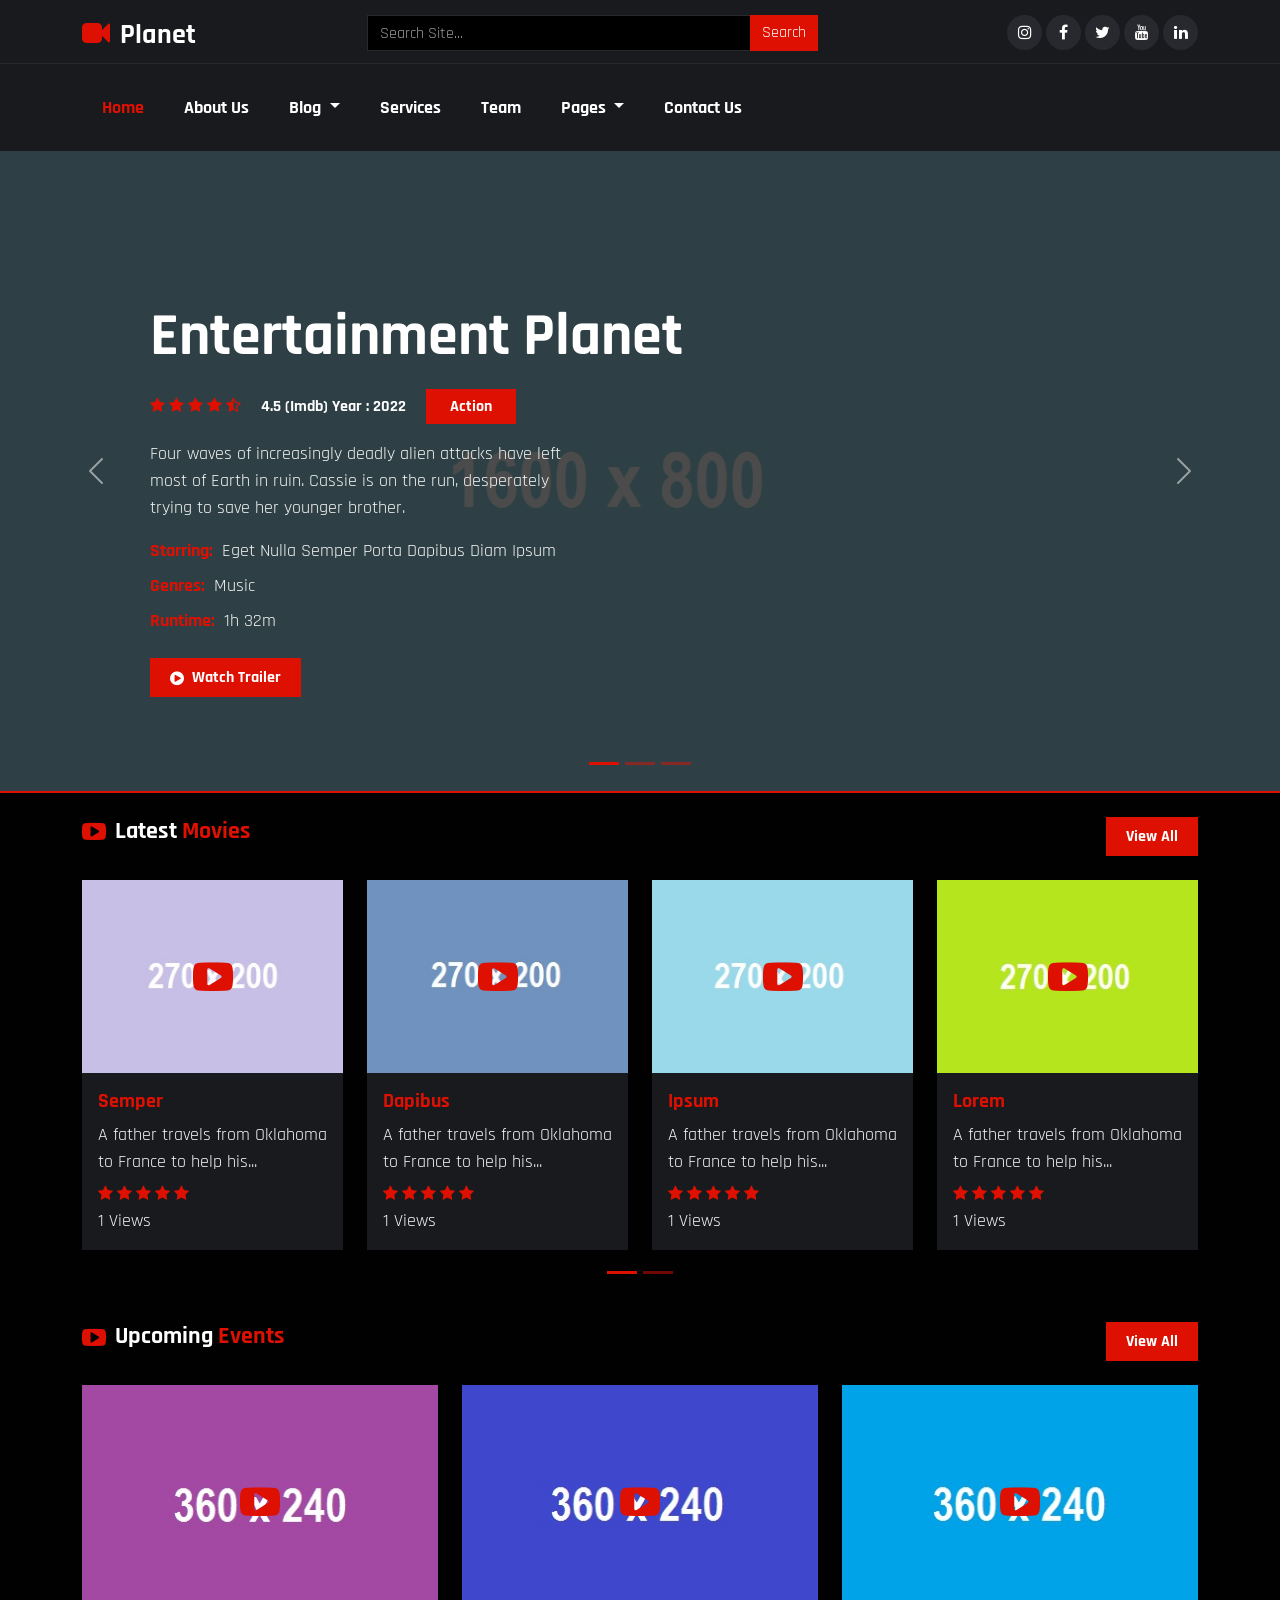
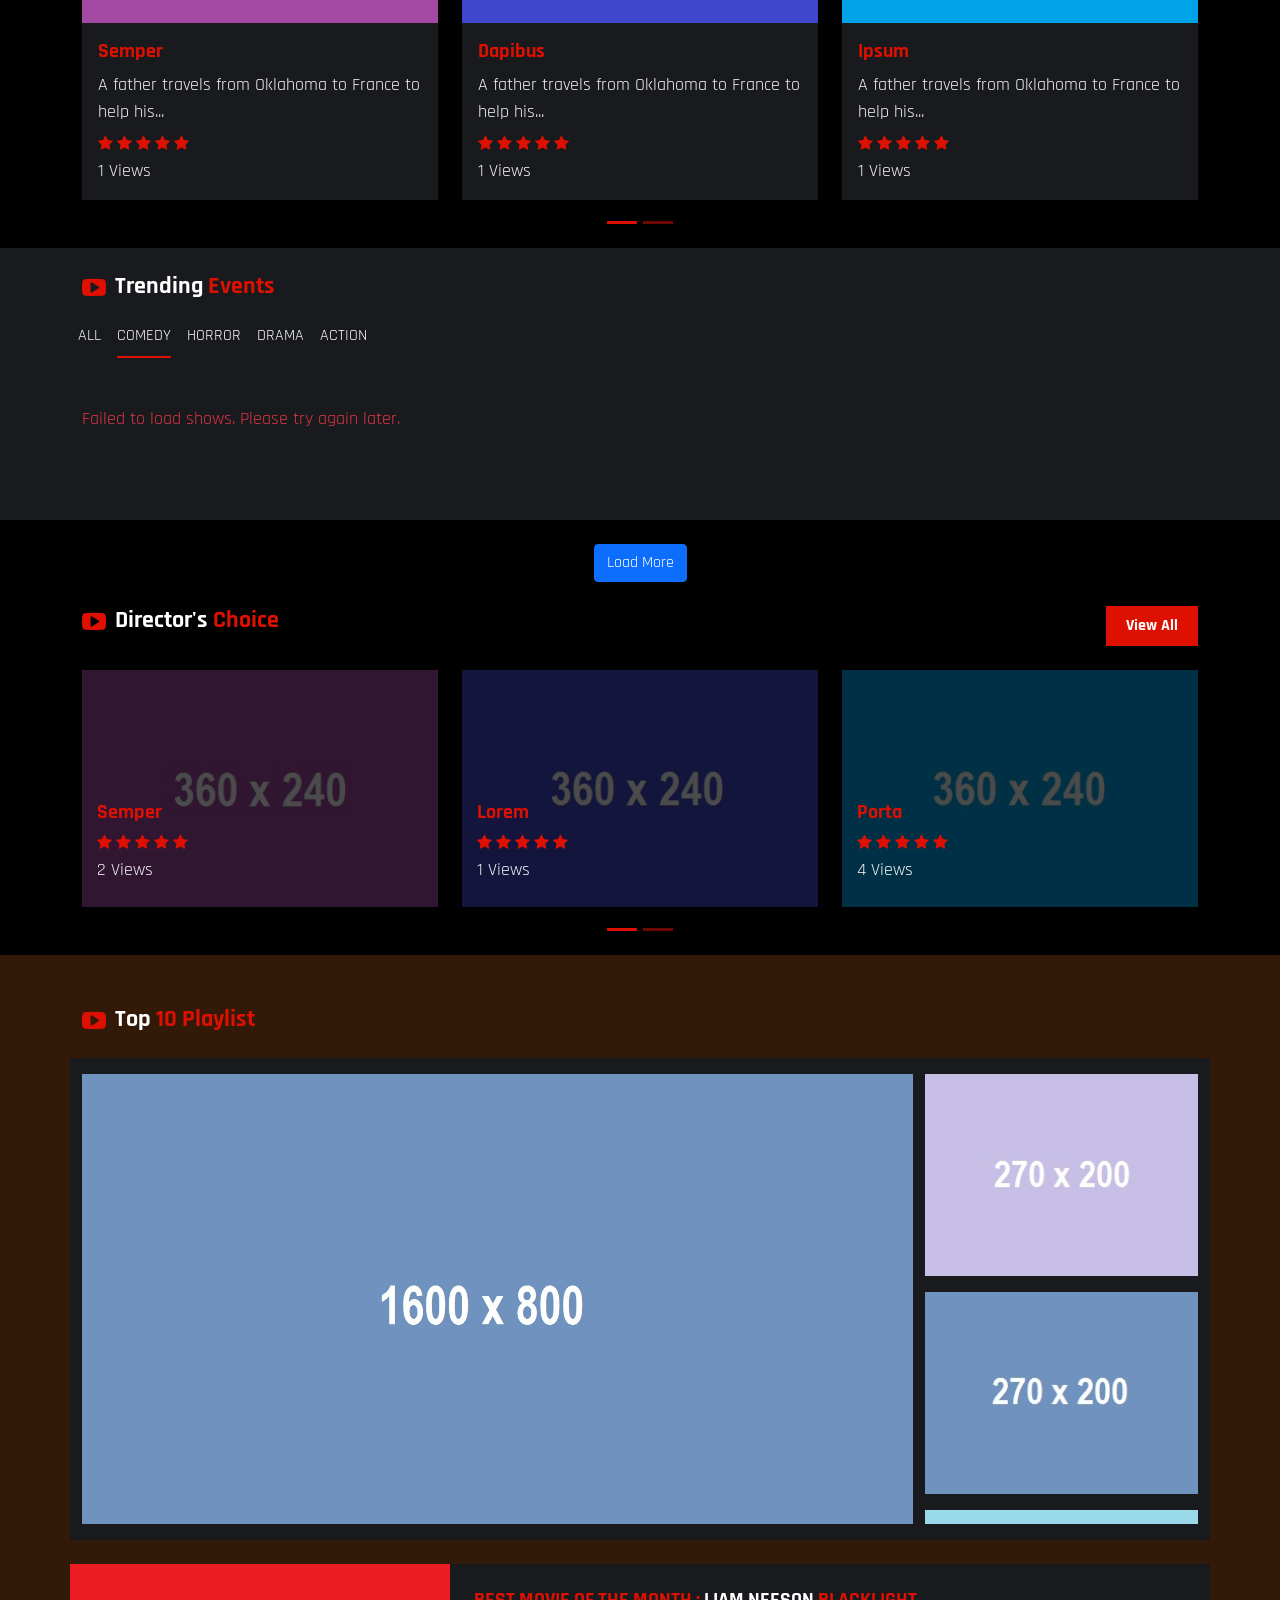
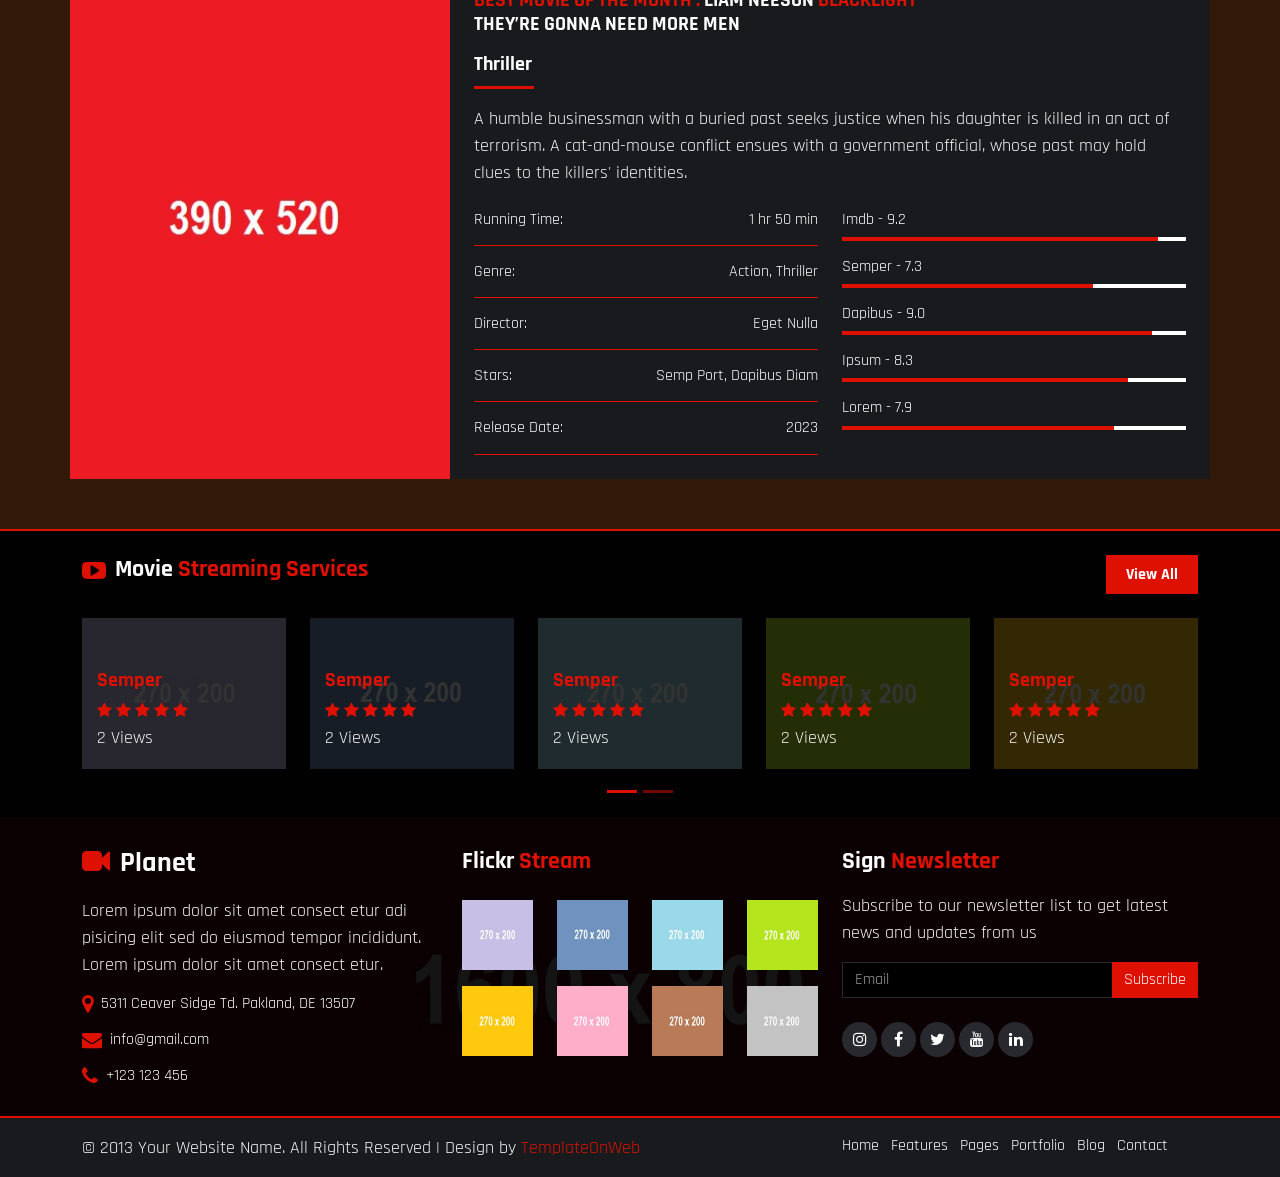
==== commit b60a7734: "'done'" ====
--- a/index.html
+++ b/index.html
@@ -637,30 +637,49 @@
   </div>
  </div>
  <div class="row popular_1 mt-4">
-   <ul class="nav nav-tabs  border-0 mb-0">
-    <li class="nav-item">
-        <a href="#home" data-bs-toggle="tab" aria-expanded="false" class="nav-link active">
-            <span class="d-md-block">JUST ARRIVED</span>
-        </a>
-    </li>
-    <li class="nav-item">
-        <a href="#profile" data-bs-toggle="tab" aria-expanded="true" class="nav-link">
-            <span class="d-md-block">POPULAR EVENTS</span>
-        </a>
-    </li>
-    <li class="nav-item">
-        <a href="#settings" data-bs-toggle="tab" aria-expanded="false" class="nav-link">
-            <span class="d-md-block">TV SHOWS</span>
-        </a>
-    </li>
-	<li class="nav-item">
-        <a href="#settings_o" data-bs-toggle="tab" aria-expanded="false" class="nav-link">
-            <span class="d-md-block">FREE MOVIES</span>
-        </a>
-    </li>
-	
-</ul>
- </div>
+	<ul class="nav nav-tabs border-0 mb-0">
+		<li class="nav-item">
+			<a href="#all" data-bs-toggle="tab" aria-expanded="false" class="nav-link">
+			  <span class="d-md-block">ALL</span>
+			</a>
+		  </li>
+	  <li class="nav-item">
+		<a href="#comedy" data-bs-toggle="tab" aria-expanded="false" class="nav-link active">
+		  <span class="d-md-block">COMEDY</span>
+		</a>
+	  </li>
+	  <li class="nav-item">
+		<a href="#horror" data-bs-toggle="tab" aria-expanded="true" class="nav-link">
+		  <span class="d-md-block">HORROR</span>
+		</a>
+	  </li>
+	  <li class="nav-item">
+		<a href="#drama" data-bs-toggle="tab" aria-expanded="false" class="nav-link">
+		  <span class="d-md-block">DRAMA</span>
+		</a>
+	  </li>
+	  <li class="nav-item">
+		<a href="#action" data-bs-toggle="tab" aria-expanded="false" class="nav-link">
+		  <span class="d-md-block">ACTION</span>
+		</a>
+	  </li>
+	</ul>
+  </div>
+  
+  <div class="tab-content mt-4">
+	<div class="tab-pane fade show active" id="comedy">
+	  <div id="comedy-container" class="row"></div>
+	</div>
+	<div class="tab-pane fade" id="horror">
+	  <div id="horror-container" class="row"></div>
+	</div>
+	<div class="tab-pane fade" id="drama">
+	  <div id="drama-container" class="row"></div>
+	</div>
+	<div class="tab-pane fade" id="action">
+	  <div id="action-container" class="row"></div>
+	</div>
+  </div>
  <div class="popular_2 row mt-4">
    <div class="tab-content">
     <div class="tab-pane active" id="home">
@@ -1816,122 +1835,125 @@
 	  let allShows = [];
 	  let currentIndex = 0;
 	  const step = 6;
-	
-	  // Show loading indicator
+	  let filteredShows = [];
+
 	  const loadingIndicator = document.createElement('p');
 	  loadingIndicator.textContent = 'Loading shows...';
 	  loadingIndicator.className = 'text-info';
 	  container.appendChild(loadingIndicator);
-	
+
 	  function createCard(show) {
 		const col = document.createElement('div');
 		col.className = 'col-md-6 mb-4';
-	
+
 		const card = document.createElement('div');
 		card.className = 'popular_2i1 row';
-	
+
 		const imgCol = document.createElement('div');
 		imgCol.className = 'col-md-4 col-4';
-	
+
 		const imgWrapper = document.createElement('div');
 		imgWrapper.className = 'popular_2i1lm position-relative clearfix';
-	
+
 		const imgInner = document.createElement('div');
 		imgInner.className = 'popular_2i1lm1 clearfix';
-	
+
 		const figure = document.createElement('figure');
 		figure.className = 'effect-jazz mb-0';
-	
+
 		const link = document.createElement('a');
-		link.href = '#';
-	
+		link.href = `details.html?id=${show.id}`;
+		link.className = 'show-detail-link';
+
 		const img = document.createElement('img');
 		img.className = 'w-100';
 		img.alt = show.name;
 		img.src = show.image ? show.image.medium : 'img/placeholder.jpg';
-	
+
 		link.appendChild(img);
 		figure.appendChild(link);
 		imgInner.appendChild(figure);
 		imgWrapper.appendChild(imgInner);
-	
+
 		const playIconDiv = document.createElement('div');
 		playIconDiv.className = 'trend_2im2 clearfix text-center position-absolute w-100 top-0';
-	
+
 		const playSpan = document.createElement('span');
 		playSpan.className = 'fs-1';
-	
+
 		const playLink = document.createElement('a');
 		playLink.className = 'col_red';
 		playLink.href = '#';
-	
+
 		const playIcon = document.createElement('i');
 		playIcon.className = 'fa fa-youtube-play';
-	
+
 		playLink.appendChild(playIcon);
 		playSpan.appendChild(playLink);
 		playIconDiv.appendChild(playSpan);
-	
+
 		imgWrapper.appendChild(playIconDiv);
 		imgCol.appendChild(imgWrapper);
-	
+
 		const infoCol = document.createElement('div');
 		infoCol.className = 'col-md-8 col-8';
-	
+
 		const infoDiv = document.createElement('div');
 		infoDiv.className = 'popular_2ilast bg_grey p-3 clearfix';
-	
+
 		const title = document.createElement('h5');
 		const titleLink = document.createElement('a');
 		titleLink.className = 'col_red';
-		titleLink.href = '#';
+		titleLink.href = `details.html?id=${show.id}`;
 		titleLink.textContent = show.name;
 		title.appendChild(titleLink);
-	
+
 		const summary = document.createElement('p');
 		summary.className = 'mb-2';
 		summary.textContent = show.summary ? show.summary.replace(/<[^>]+>/g, '') : 'No description available.';
-	
+
 		const genres = document.createElement('span');
 		genres.className = 'col_red';
 		genres.innerHTML = show.genres && show.genres.length > 0 ? show.genres.map(() => '<i class="fa fa-star"></i>').join(' ') : '';
-	
+
 		const views = document.createElement('p');
 		views.className = 'mb-0';
 		views.textContent = '1 Views';
-	
+
 		infoDiv.appendChild(title);
 		infoDiv.appendChild(summary);
 		infoDiv.appendChild(genres);
 		infoDiv.appendChild(views);
-	
+
 		infoCol.appendChild(infoDiv);
-	
+
 		card.appendChild(imgCol);
 		card.appendChild(infoCol);
-	
+
 		col.appendChild(card);
 		return col;
 	  }
-	
+
 	  function renderNextBatch() {
-		const nextBatch = allShows.slice(currentIndex, currentIndex + step);
+		const nextBatch = filteredShows.slice(currentIndex, currentIndex + step);
 		nextBatch.forEach(show => {
 		  container.appendChild(createCard(show));
 		});
 		currentIndex += step;
-	
-		if (currentIndex >= allShows.length) {
+
+		if (currentIndex >= filteredShows.length) {
 		  loadMoreBtn.style.display = 'none';
+		} else {
+		  loadMoreBtn.style.display = 'block';
 		}
 	  }
-	
+
 	  function fetchAllShows() {
 		fetch(apiUrl)
 		  .then(response => response.json())
 		  .then(data => {
-			container.innerHTML = '';
 			allShows = data;
+			filteredShows = allShows;
 			renderNextBatch();
 		  })
 		  .catch(error => {
@@ -1939,12 +1961,65 @@
 			console.error('Error fetching shows:', error);
 		  });
 	  }
-	
+
 	  loadMoreBtn.addEventListener('click', renderNextBatch);
-	
+
+	  
+	  const genreTabs = document.querySelectorAll('.nav-link');
+	  genreTabs.forEach(tab => {
+		tab.addEventListener('click', function (e) {
+		  e.preventDefault();
+		  const genreName = this.getAttribute('href').replace('#', '');
+
+		  container.innerHTML = '';
+		  currentIndex = 0;
+
+		  if (genreName.toLowerCase() === 'all') {
+			filteredShows = allShows;
+		  } else {
+			const genre = genreName.charAt(0).toUpperCase() + genreName.slice(1).toLowerCase();
+			filteredShows = allShows.filter(show => show.genres.includes(genre));
+		  }
+
+		  if (filteredShows.length === 0) {
+			container.innerHTML = `<p class="text-warning">No shows found in ${genreName} genre.</p>`;
+			loadMoreBtn.style.display = 'none';
+			return;
+		  }
+
+		  renderNextBatch();
+		});
+	  });
+
+	  const searchInput = document.querySelector('.form-control.bg-black');
+	  const searchButton = document.querySelector('.btn.bg_red');
+
+	  searchButton.addEventListener('click', function () {
+		const searchTerm = searchInput.value.trim().toLowerCase();
+		if (!searchTerm) return;
+
+		container.innerHTML = '';
+		currentIndex = 0;
+
+		filteredShows = allShows.filter(show => show.name.toLowerCase().includes(searchTerm));
+
+		if (filteredShows.length === 0) {
+		  container.innerHTML = `<p class="text-warning">No shows found with the name "${searchTerm}".</p>`;
+		  loadMoreBtn.style.display = 'none';
+		  return;
+		}
+
+		renderNextBatch();
+
+		setTimeout(() => {
+		  container.scrollIntoView({ behavior: 'smooth' });
+		}, 300);
+	  });
+
 	  fetchAllShows();
 	});
-	</script>
+</script>
+
 
 </body>
 
